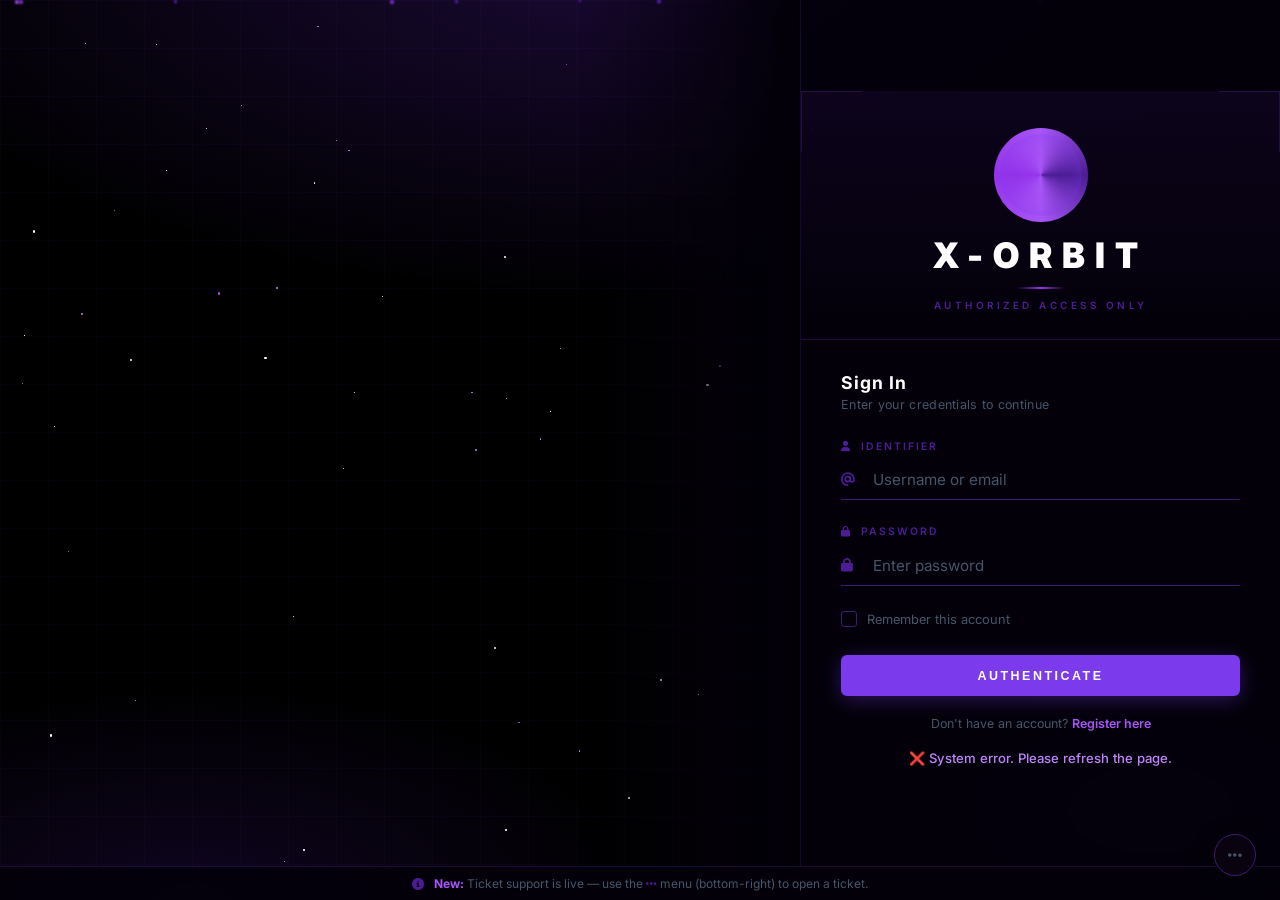
==== auth.html @ 24dab105 "Add files via upload" ====
<!DOCTYPE html>
<html>
  <head>
    <meta charset="UTF-8" />
    <meta name="viewport" content="width=device-width, initial-scale=1.0" />
    <title>Login into X-ORBIT</title>
    <link
      rel="stylesheet"
      href="https://cdnjs.cloudflare.com/ajax/libs/font-awesome/6.4.0/css/all.min.css"
    />
    <script src="https://unpkg.com/@supabase/supabase-js@2"></script>
    <style>
      @import url("https://fonts.googleapis.com/css2?family=Inter:wght@300;400;500;600;700;800;900&display=swap");

      :root {
        --black:    #000000;
        --void:     #04010a;
        --card:     #08030f;
        --card-mid: #0e061a;
        --border:   #1f0d40;
        --border-b: #3b1a78;
        --p-dim:    #4c1d95;
        --p-mid:    #7c3aed;
        --p-core:   #9333ea;
        --p-bright: #a855f7;
        --p-light:  #c084fc;
        --p-pale:   #e9d5ff;
        --text:     #ffffff;
        --text-sub: #94a3b8;
        --text-dim: #475569;
        --red:      #ef4444;
        --red-dim:  #7f1d1d;
      }

      * {
        margin: 0;
        padding: 0;
        box-sizing: border-box;
      }

      @keyframes authFadeIn {
        from { opacity: 0; }
        to   { opacity: 1; }
      }

      body {
        min-height: 100vh;
        font-family: "Inter", sans-serif;
        display: flex;
        justify-content: flex-end;
        align-items: stretch;
        background: var(--black);
        overflow: hidden;
        color: var(--text);
        position: relative;
        animation: authFadeIn 0.8s cubic-bezier(0.4, 0, 0.2, 1) both;
      }

      /* ── Left image panel ── */
      .auth-image-panel {
        position: fixed;
        top: 0;
        left: 0;
        bottom: 0;
        right: 480px;
        background: url("https://codehs.com/uploads/4172b2f0b44709a295bd992b1757f9f4") center center / cover no-repeat;
        z-index: 0;
      }

      /* Gradient fade from image into the right panel */
      .auth-image-panel::after {
        content: "";
        position: absolute;
        top: 0;
        right: 0;
        bottom: 0;
        width: 220px;
        background: linear-gradient(to right, transparent, var(--void));
      }

      @media (max-width: 860px) {
        .auth-image-panel { display: none; }
        body { justify-content: center; align-items: center; }
      }

      /* ── Background ── */
      .void-bg {
        position: fixed;
        inset: 0;
        z-index: -3;
        background: var(--black);
      }

      .void-glow {
        position: fixed;
        inset: 0;
        z-index: -2;
        background:
          radial-gradient(ellipse 90% 55% at 50% -5%,  #1a0a35 0%, transparent 70%),
          radial-gradient(ellipse 60% 40% at 15% 100%, #0f0520 0%, transparent 60%),
          radial-gradient(ellipse 50% 35% at 90% 90%,  #120830 0%, transparent 60%);
        animation: breathe 9s ease-in-out infinite;
      }

      @keyframes breathe {
        0%, 100% { opacity: 0.8; }
        50%       { opacity: 1;   }
      }

      .void-grid {
        position: fixed;
        inset: 0;
        z-index: -1;
        background-image:
          linear-gradient(rgba(124, 58, 237, 0.04) 1px, transparent 1px),
          linear-gradient(90deg, rgba(124, 58, 237, 0.04) 1px, transparent 1px);
        background-size: 48px 48px;
      }

      /* ── Stars ── */
      .stars {
        position: fixed;
        inset: 0;
        z-index: -1;
        pointer-events: none;
      }

      .star {
        position: absolute;
        border-radius: 50%;
        animation: twinkle 4s infinite ease-in-out;
      }

      .star:nth-child(odd)  { animation-delay: 2s; }
      .star:nth-child(3n)   { animation-delay: 1s; }

      @keyframes twinkle {
        0%, 100% { opacity: 0.15; transform: scale(1); }
        50%       { opacity: 0.6;  transform: scale(1.3); }
      }

      /* Purple particles */
      .particle {
        position: absolute;
        border-radius: 50%;
        filter: blur(1px);
        animation: rise 18s infinite linear;
      }

      @keyframes rise {
        0%   { transform: translateY(100vh) scale(0);   opacity: 0; }
        10%  { opacity: 1; }
        90%  { opacity: 0.6; }
        100% { transform: translateY(-100px) scale(1);  opacity: 0; }
      }

      /* ── Floating container ── */
      @keyframes containerFloat {
        0%, 100% { transform: translateY(0); }
        50%       { transform: translateY(-8px); }
      }

      /* ── Main Panel (full-height right side) ── */
      .login-container {
        position: relative;
        z-index: 1;
        width: 480px;
        min-width: 480px;
        min-height: 100vh;
        background: rgba(4, 1, 10, 0.92);
        backdrop-filter: blur(24px);
        -webkit-backdrop-filter: blur(24px);
        border: none;
        border-left: 1px solid rgba(124, 58, 237, 0.15);
        border-radius: 0;
        overflow-y: auto;
        overflow-x: hidden;
        display: flex;
        flex-direction: column;
        justify-content: center;
        box-shadow: -4px 0 40px rgba(0, 0, 0, 0.6);
      }

      .login-container.os-mode { width: 480px; min-width: 480px; }

      @media (max-width: 860px) {
        .login-container {
          width: 100%;
          min-width: 0;
          border-left: none;
          border-radius: 0;
          min-height: 100vh;
        }
      }

      /* ── Regular View (single column) ── */
      .regular-view {
        display: flex;
        flex-direction: column;
        transition: all 0.4s ease;
      }

      .regular-view.hidden { display: none; }

      /* ── Brand Header ── */
      .brand-panel {
        padding: 2.5rem 2.5rem 1.75rem;
        display: flex;
        flex-direction: column;
        align-items: center;
        gap: 0.5rem;
        background: linear-gradient(180deg, rgba(124,58,237,0.08) 0%, transparent 100%);
        border-bottom: 1px solid var(--border);
        position: relative;
        overflow: hidden;
      }

      /* corner accents */
      .brand-panel::before,
      .brand-panel::after {
        content: "";
        position: absolute;
        width: 60px;
        height: 60px;
        border-color: var(--border-b);
        border-style: solid;
        opacity: 0.5;
      }
      .brand-panel::before { top: 0; left: 0;  border-width: 1px 0 0 1px; }
      .brand-panel::after  { top: 0; right: 0; border-width: 1px 1px 0 0; }

      .logo-ring {
        position: relative;
        width: 88px;
        height: 88px;
        border-radius: 50%;
        margin-bottom: 0.4rem;
      }

      .logo-ring::before {
        content: "";
        position: absolute;
        inset: -3px;
        border-radius: 50%;
        background: conic-gradient(
          from 0deg,
          var(--p-bright),
          var(--p-dim),
          var(--p-bright),
          var(--p-core),
          var(--p-bright)
        );
        animation: spin-ring 5s linear infinite;
        z-index: 0;
      }

      @keyframes spin-ring {
        to { transform: rotate(360deg); }
      }

      .logo {
        position: absolute;
        inset: 3px;
        border-radius: 50%;
        background:
          url("https://codehs.com/uploads/ab65fa0acacaff18144310e79cb0895f") no-repeat center center;
        background-size: cover;
        z-index: 1;
        box-shadow: inset 0 0 20px rgba(124,58,237,0.4);
      }

      .brand-title {
        font-size: 2.2rem;
        font-weight: 900;
        letter-spacing: 10px;
        color: var(--text);
        text-transform: uppercase;
        position: relative;
        z-index: 1;
      }

      .brand-accent {
        width: 48px;
        height: 2px;
        background: linear-gradient(90deg, transparent, var(--p-core), transparent);
        margin: 0.2rem auto 0;
      }

      .brand-sub {
        font-size: 0.62rem;
        letter-spacing: 3.5px;
        color: var(--p-dim);
        text-transform: uppercase;
        font-weight: 600;
        margin-top: 0.1rem;
      }

      /* ── Login Panel ── */
      .login-panel {
        padding: 2rem 2.5rem 2.5rem;
        display: flex;
        flex-direction: column;
        gap: 0;
        position: relative;
      }

      .login-header {
        margin-bottom: 1.75rem;
      }

      .login-title {
        font-size: 1.1rem;
        font-weight: 700;
        color: var(--text);
        letter-spacing: 1px;
      }

      .login-subtitle {
        font-size: 0.78rem;
        color: var(--text-dim);
        margin-top: 0.25rem;
        letter-spacing: 0.3px;
      }

      /* ── Input Fields (underline style) ── */
      .form-group {
        position: relative;
        margin-bottom: 1.6rem;
      }

      .field-label {
        display: block;
        font-size: 0.65rem;
        font-weight: 600;
        letter-spacing: 2px;
        text-transform: uppercase;
        color: var(--p-dim);
        margin-bottom: 0.5rem;
      }

      .field-wrap {
        position: relative;
        display: flex;
        align-items: center;
        border-bottom: 1px solid var(--border-b);
        transition: border-color 0.25s ease;
      }

      .field-wrap:focus-within {
        border-color: var(--p-core);
        box-shadow: 0 1px 0 var(--p-core);
      }

      .field-icon {
        color: var(--p-dim);
        font-size: 0.85rem;
        width: 20px;
        flex-shrink: 0;
        transition: color 0.25s ease;
      }

      .field-wrap:focus-within .field-icon { color: var(--p-bright); }

      .form-input {
        flex: 1;
        padding: 0.6rem 0.5rem 0.6rem 0.75rem;
        background: transparent;
        border: none;
        color: var(--text);
        font-size: 0.95rem;
        font-family: "Inter", sans-serif;
        font-weight: 400;
        outline: none;
        caret-color: var(--p-bright);
      }

      .form-input::placeholder { color: var(--text-dim); opacity: 1; }

      .form-input.error   { color: var(--red); }
      .form-input.banned  { color: var(--red); }

      .field-wrap.error  { border-color: var(--red); box-shadow: 0 1px 0 var(--red); animation: shake 0.4s ease; }
      .field-wrap.banned { border-color: var(--red); box-shadow: 0 1px 0 var(--red); }

      @keyframes shake {
        0%, 100% { transform: translateX(0); }
        25%       { transform: translateX(-4px); }
        75%       { transform: translateX(4px); }
      }

      /* ── Remember Me ── */
      .remember-section {
        display: flex;
        align-items: center;
        gap: 0.6rem;
        margin-bottom: 1.75rem;
      }

      .remember-checkbox {
        appearance: none;
        width: 16px;
        height: 16px;
        border: 1px solid var(--border-b);
        border-radius: 3px;
        background: transparent;
        cursor: pointer;
        position: relative;
        flex-shrink: 0;
        transition: all 0.2s ease;
      }

      .remember-checkbox:checked {
        background: var(--p-mid);
        border-color: var(--p-mid);
      }

      .remember-checkbox:checked::after {
        content: "";
        position: absolute;
        left: 4px;
        top: 1px;
        width: 5px;
        height: 9px;
        border: 2px solid #fff;
        border-left: none;
        border-top: none;
        transform: rotate(45deg);
      }

      .remember-label {
        font-size: 0.8rem;
        color: var(--text-dim);
        cursor: pointer;
        user-select: none;
      }

      /* ── Login Button ── */
      .login-btn {
        width: 100%;
        padding: 0.85rem 1.5rem;
        border-radius: 6px;
        border: none;
        font-weight: 700;
        font-size: 0.78rem;
        letter-spacing: 2.5px;
        text-transform: uppercase;
        color: #fff;
        background: var(--p-mid);
        cursor: pointer;
        transition: all 0.2s ease;
        position: relative;
        overflow: hidden;
        box-shadow: 0 4px 20px rgba(124,58,237,0.35);
      }

      .login-btn::before {
        content: "";
        position: absolute;
        inset: 0;
        background: linear-gradient(120deg, transparent 30%, rgba(255,255,255,0.08) 50%, transparent 70%);
        transform: translateX(-100%);
        transition: transform 0.5s ease;
      }

      .login-btn:hover { background: var(--p-core); box-shadow: 0 6px 28px rgba(147,51,234,0.5); transform: translateY(-1px); }
      .login-btn:hover::before { transform: translateX(100%); }
      .login-btn:active { transform: translateY(0); box-shadow: 0 2px 12px rgba(124,58,237,0.3); }
      .login-btn:disabled { opacity: 0.55; cursor: not-allowed; transform: none; }
      .login-btn.banned { background: var(--red); box-shadow: 0 4px 20px rgba(239,68,68,0.3); }

      /* ── Register Link ── */
      .register-link {
        text-align: center;
        margin-top: 1.25rem;
        font-size: 0.78rem;
        color: var(--text-dim);
      }

      .register-link button {
        background: none;
        border: none;
        color: var(--p-bright);
        font-weight: 600;
        cursor: pointer;
        font-size: 0.78rem;
        font-family: "Inter", sans-serif;
        border-bottom: 1px solid transparent;
        padding-bottom: 1px;
        transition: all 0.2s ease;
      }

      .register-link button:hover { color: var(--p-light); border-bottom-color: var(--p-light); }

      /* ── Status & Loading ── */
      .status-message {
        margin-top: 0.9rem;
        font-size: 0.82rem;
        font-weight: 500;
        color: var(--p-light);
        text-align: center;
        min-height: 1.3rem;
        display: flex;
        align-items: center;
        justify-content: center;
        gap: 0.5rem;
      }

      @keyframes spin {
        to { transform: rotate(360deg); }
      }

      .loading {
        display: inline-block;
        width: 14px;
        height: 14px;
        border: 2px solid rgba(168,85,247,0.3);
        border-top-color: var(--p-bright);
        border-radius: 50%;
        animation: spin 0.8s linear infinite;
      }

      /* ── Ban Modal ── */
      .ban-modal {
        margin-top: 1.25rem;
        padding: 1.1rem 1.25rem;
        border-radius: 6px;
        background: rgba(127,29,29,0.18);
        border: 1px solid rgba(239,68,68,0.25);
        display: none;
        animation: fadeUp 0.3s ease;
      }

      .ban-modal.show { display: block; }

      @keyframes fadeUp {
        from { opacity: 0; transform: translateY(10px); }
        to   { opacity: 1; transform: translateY(0); }
      }

      .ban-modal h2 {
        color: #fca5a5;
        font-size: 0.9rem;
        font-weight: 700;
        margin-bottom: 0.4rem;
        text-align: center;
      }

      .ban-modal p {
        color: #fecaca;
        text-align: center;
        font-size: 0.8rem;
        line-height: 1.5;
        margin-bottom: 0.85rem;
      }

      .ban-modal-actions { display: flex; gap: 0.6rem; }

      .support-btn {
        flex: 1;
        padding: 0.6rem 0.75rem;
        border-radius: 5px;
        border: 1px solid rgba(168,85,247,0.3);
        background: rgba(124,58,237,0.1);
        color: var(--p-light);
        font-size: 0.78rem;
        font-weight: 600;
        cursor: pointer;
        transition: all 0.2s ease;
        text-decoration: none;
        display: flex;
        align-items: center;
        justify-content: center;
        gap: 0.4rem;
        font-family: "Inter", sans-serif;
      }

      .support-btn:hover { background: rgba(124,58,237,0.2); border-color: var(--p-mid); }

      .retry-btn {
        flex: 1;
        padding: 0.6rem 0.75rem;
        border-radius: 5px;
        border: 1px solid var(--border-b);
        background: transparent;
        color: var(--text-dim);
        font-size: 0.78rem;
        font-weight: 600;
        cursor: pointer;
        transition: all 0.2s ease;
        font-family: "Inter", sans-serif;
      }

      .retry-btn:hover { border-color: var(--text-dim); color: var(--text); }

      /* ── OS Mode ── */
      .os-view {
        padding: 2.5rem 2.5rem 2.5rem;
        display: none;
        flex-direction: column;
        align-items: center;
        gap: 1.5rem;
        background: linear-gradient(180deg, rgba(124,58,237,0.06) 0%, transparent 100%);
      }

      .os-view.active { display: flex; }

      .user-profile {
        display: flex;
        flex-direction: column;
        align-items: center;
        gap: 0.65rem;
      }

      .user-avatar {
        width: 88px;
        height: 88px;
        border-radius: 50%;
        position: relative;
      }

      .user-avatar::before {
        content: "";
        position: absolute;
        inset: -3px;
        border-radius: 50%;
        background: conic-gradient(
          from 0deg,
          var(--p-bright),
          var(--p-dim),
          var(--p-bright),
          var(--p-core),
          var(--p-bright)
        );
        animation: spin-ring 5s linear infinite;
        z-index: 0;
      }

      .user-avatar::after {
        content: "";
        position: absolute;
        inset: 3px;
        border-radius: 50%;
        background: url("https://codehs.com/uploads/ab65fa0acacaff18144310e79cb0895f") no-repeat center center;
        background-size: cover;
        z-index: 1;
        box-shadow: inset 0 0 20px rgba(124,58,237,0.4);
      }

      .username-display {
        font-size: 1.15rem;
        font-weight: 700;
        color: var(--text);
        letter-spacing: 0.5px;
      }

      .user-email {
        font-size: 0.78rem;
        color: var(--text-dim);
      }

      .switch-user-btn {
        width: 100%;
        padding: 0.6rem;
        border-radius: 5px;
        border: 1px solid var(--border);
        background: transparent;
        color: var(--text-dim);
        font-size: 0.78rem;
        cursor: pointer;
        transition: all 0.2s ease;
        font-family: "Inter", sans-serif;
        margin-top: -0.5rem;
      }

      .switch-user-btn:hover { border-color: var(--border-b); color: var(--text); }

      /* ── Back Nav ── */
      .back-nav {
        position: absolute;
        top: 1rem;
        left: 1rem;
        z-index: 10;
        display: none;
        align-items: center;
        gap: 0.4rem;
        color: var(--text-dim);
        font-size: 0.75rem;
        cursor: pointer;
        transition: all 0.2s ease;
        padding: 0.4rem 0.75rem;
        border-radius: 4px;
        border: 1px solid var(--border);
        background: rgba(8,3,15,0.6);
      }

      .back-nav.show { display: flex; animation: slideRight 0.3s ease; }
      .back-nav:hover { color: var(--text); border-color: var(--border-b); }

      @keyframes slideRight {
        from { opacity: 0; transform: translateX(-10px); }
        to   { opacity: 1; transform: translateX(0); }
      }

      /* ── Help Menu ── */
      .help-menu-container {
        position: fixed;
        bottom: 1.5rem;
        right: 1.5rem;
        z-index: 999;
      }

      .help-trigger {
        width: 42px;
        height: 42px;
        border-radius: 50%;
        background: var(--card);
        border: 1px solid var(--border-b);
        display: flex;
        align-items: center;
        justify-content: center;
        cursor: pointer;
        transition: all 0.2s ease;
        box-shadow: 0 4px 20px rgba(0,0,0,0.5);
      }

      .help-trigger:hover {
        border-color: var(--p-core);
        box-shadow: 0 4px 20px rgba(124,58,237,0.3);
      }

      .help-trigger i {
        font-size: 16px;
        color: var(--text-dim);
        transition: all 0.25s ease;
      }

      .help-trigger:hover i { color: var(--p-bright); transform: rotate(90deg); }

      .help-menu {
        position: absolute;
        bottom: 52px;
        right: 0;
        background: var(--card);
        border: 1px solid var(--border-b);
        border-radius: 8px;
        padding: 0.4rem;
        min-width: 190px;
        box-shadow: 0 16px 40px rgba(0,0,0,0.6), 0 0 60px rgba(124,58,237,0.1);
        opacity: 0;
        visibility: hidden;
        transform: translateY(8px) scale(0.96);
        transition: all 0.25s ease;
      }

      .help-menu.show {
        opacity: 1;
        visibility: visible;
        transform: translateY(0) scale(1);
      }

      .help-menu-item {
        display: flex;
        align-items: center;
        gap: 0.65rem;
        padding: 0.7rem 0.85rem;
        border-radius: 5px;
        color: var(--text-sub);
        text-decoration: none;
        font-size: 0.82rem;
        font-weight: 500;
        transition: all 0.2s ease;
        cursor: pointer;
      }

      .help-menu-item:hover { background: rgba(124,58,237,0.12); color: var(--text); }
      .help-menu-item i { font-size: 13px; width: 16px; text-align: center; color: var(--p-mid); }
      .help-menu-divider { height: 1px; background: var(--border); margin: 0.3rem 0; }

      /* ── Warning Modal ── */
      .warning-overlay {
        position: fixed;
        inset: 0;
        background: rgba(0,0,0,0.85);
        backdrop-filter: blur(8px);
        z-index: 2000;
        display: none;
        justify-content: center;
        align-items: center;
        animation: fadeIn 0.25s ease;
      }

      .warning-overlay.show { display: flex; }

      @keyframes fadeIn {
        from { opacity: 0; }
        to   { opacity: 1; }
      }

      .warning-modal {
        background: var(--card);
        border: 1px solid rgba(239,68,68,0.4);
        border-top: 2px solid var(--red);
        border-radius: 10px;
        padding: 2.5rem 2rem;
        max-width: 440px;
        width: 90%;
        box-shadow: 0 20px 50px rgba(0,0,0,0.7), 0 0 60px rgba(239,68,68,0.15);
        animation: modalIn 0.35s ease;
      }

      @keyframes modalIn {
        from { opacity: 0; transform: translateY(-30px) scale(0.95); }
        to   { opacity: 1; transform: translateY(0) scale(1); }
      }

      .warning-icon-large {
        width: 64px;
        height: 64px;
        margin: 0 auto 1.25rem;
        border-radius: 50%;
        background: linear-gradient(135deg, var(--red), #b91c1c);
        display: flex;
        align-items: center;
        justify-content: center;
        font-size: 32px;
        animation: warnPulse 2s ease-in-out infinite;
        box-shadow: 0 0 30px rgba(239,68,68,0.4);
      }

      @keyframes warnPulse {
        0%, 100% { box-shadow: 0 0 30px rgba(239,68,68,0.4); }
        50%       { box-shadow: 0 0 50px rgba(239,68,68,0.6); transform: scale(1.04); }
      }

      .warning-modal h2 {
        font-size: 1.3rem;
        font-weight: 700;
        color: #fca5a5;
        text-align: center;
        margin-bottom: 1rem;
      }

      .warning-content {
        background: rgba(239,68,68,0.07);
        border: 1px solid rgba(239,68,68,0.2);
        border-radius: 8px;
        padding: 1.1rem;
        margin-bottom: 1.5rem;
        max-height: 260px;
        overflow-y: auto;
      }

      .warning-content::-webkit-scrollbar { width: 4px; }
      .warning-content::-webkit-scrollbar-track { background: transparent; }
      .warning-content::-webkit-scrollbar-thumb { background: rgba(239,68,68,0.4); border-radius: 2px; }

      .warning-message {
        color: #fecaca;
        line-height: 1.6;
        text-align: center;
        font-size: 0.88rem;
        white-space: pre-wrap;
      }

      .warning-actions { display: flex; }

      .acknowledge-btn {
        flex: 1;
        padding: 0.85rem 1.5rem;
        border-radius: 6px;
        border: none;
        font-weight: 700;
        font-size: 0.78rem;
        letter-spacing: 2px;
        text-transform: uppercase;
        color: #fff;
        background: var(--red);
        cursor: pointer;
        transition: all 0.2s ease;
        box-shadow: 0 4px 20px rgba(239,68,68,0.3);
      }

      .acknowledge-btn:hover { background: #dc2626; box-shadow: 0 6px 28px rgba(239,68,68,0.45); transform: translateY(-1px); }

      /* ── Dynamic Alert Modal ── */
      .solaris-alert {
        position: fixed;
        inset: 0;
        background: rgba(4, 1, 10, 0.97);
        backdrop-filter: blur(16px);
        z-index: 1999;
        display: flex;
        align-items: center;
        justify-content: center;
        animation: fadeIn 0.4s ease;
        transition: opacity 0.3s ease, visibility 0.3s ease;
        /* color vars set dynamically by JS */
        --alert-primary: #f59e0b;
        --alert-glow:    rgba(245,158,11,0.3);
        --alert-bg:      rgba(245,158,11,0.08);
        --alert-border:  rgba(245,158,11,0.35);
        --alert-text:    #fcd34d;
      }

      .solaris-alert.hidden { opacity: 0; pointer-events: none; visibility: hidden; }

      .alert-content-wrapper {
        background: var(--card);
        border: 1px solid var(--alert-border);
        border-top: 2px solid var(--alert-primary);
        border-radius: 10px;
        padding: 2.5rem 2rem;
        max-width: 500px;
        width: 90%;
        box-shadow: 0 20px 50px rgba(0,0,0,0.7), 0 0 60px var(--alert-glow);
        animation: modalIn 0.4s ease;
        text-align: center;
      }

      .alert-header {
        display: flex;
        align-items: center;
        gap: 1.25rem;
        margin-bottom: 1.25rem;
        text-align: left;
      }

      .alert-icon {
        width: 56px;
        height: 56px;
        border-radius: 14px;
        background: var(--alert-bg);
        border: 1px solid var(--alert-border);
        display: flex;
        align-items: center;
        justify-content: center;
        font-size: 24px;
        color: var(--alert-primary);
        flex-shrink: 0;
        box-shadow: 0 0 20px var(--alert-glow);
        animation: warnPulse 3s ease-in-out infinite;
      }

      .alert-type-badge {
        font-size: 0.58rem;
        font-weight: 700;
        letter-spacing: 2.5px;
        text-transform: uppercase;
        color: var(--alert-primary);
        margin-bottom: 0.25rem;
        opacity: 0.85;
      }

      .alert-title {
        font-size: 1.15rem;
        font-weight: 700;
        color: var(--alert-text);
        letter-spacing: 0.3px;
      }

      .alert-content {
        color: var(--text-sub);
        font-size: 0.88rem;
        line-height: 1.7;
        text-align: center;
        padding: 1rem 0.5rem;
        background: var(--alert-bg);
        border: 1px solid var(--alert-border);
        border-radius: 8px;
      }

      .alert-actions {
        display: flex;
        justify-content: center;
        margin-top: 1.5rem;
      }

      .alert-dismiss {
        background: var(--alert-primary);
        border: none;
        color: #000;
        font-size: 0.78rem;
        font-weight: 700;
        letter-spacing: 2px;
        text-transform: uppercase;
        cursor: pointer;
        padding: 0.8rem 2rem;
        border-radius: 6px;
        transition: all 0.2s ease;
        font-family: "Inter", sans-serif;
        box-shadow: 0 4px 16px var(--alert-glow);
      }

      .alert-dismiss:hover { opacity: 0.85; transform: translateY(-1px); }

      /* ── Registration Modal ── */
      .registration-overlay {
        position: fixed;
        inset: 0;
        background: rgba(0,0,0,0.85);
        backdrop-filter: blur(8px);
        z-index: 2001;
        display: none;
        justify-content: center;
        align-items: center;
        animation: fadeIn 0.25s ease;
      }

      .registration-overlay.show { display: flex; }

      .registration-modal {
        background: var(--card);
        border: 1px solid var(--border-b);
        border-top: 2px solid var(--p-mid);
        border-radius: 10px;
        padding: 2rem 2.5rem;
        max-width: 660px;
        width: 90%;
        max-height: 85vh;
        overflow-y: auto;
        box-shadow: 0 20px 50px rgba(0,0,0,0.7), 0 0 80px rgba(124,58,237,0.1);
        animation: modalIn 0.35s ease;
        position: relative;
      }

      .registration-modal::-webkit-scrollbar { width: 4px; }
      .registration-modal::-webkit-scrollbar-track { background: transparent; }
      .registration-modal::-webkit-scrollbar-thumb { background: rgba(124,58,237,0.4); border-radius: 2px; }

      .registration-header { text-align: center; margin-bottom: 1.75rem; }

      .registration-icon-large {
        width: 60px;
        height: 60px;
        margin: 0 auto 1rem;
        border-radius: 50%;
        background: linear-gradient(135deg, var(--p-mid), var(--p-core));
        display: flex;
        align-items: center;
        justify-content: center;
        font-size: 26px;
        color: #fff;
        box-shadow: 0 0 30px rgba(124,58,237,0.4);
      }

      .registration-modal h2 {
        font-size: 1.4rem;
        font-weight: 700;
        color: var(--text);
        text-align: center;
        margin-bottom: 0.4rem;
      }

      .registration-modal .subtitle {
        color: var(--text-dim);
        font-size: 0.82rem;
        text-align: center;
      }

      .registration-content {
        background: rgba(124,58,237,0.06);
        border: 1px solid rgba(124,58,237,0.18);
        border-radius: 8px;
        padding: 1.25rem;
        margin-bottom: 1.75rem;
      }

      .registration-steps {
        display: grid;
        grid-template-columns: repeat(2, 1fr);
        gap: 0.85rem;
        color: var(--text-sub);
        line-height: 1.6;
      }

      .registration-steps .step {
        display: flex;
        align-items: flex-start;
        gap: 0.75rem;
        padding: 0.85rem;
        background: rgba(8,3,15,0.5);
        border-radius: 6px;
        border: 1px solid var(--border);
        transition: all 0.2s ease;
      }

      .registration-steps .step:hover { border-color: var(--border-b); background: rgba(124,58,237,0.08); }

      .registration-steps .step-icon {
        min-width: 32px;
        height: 32px;
        background: linear-gradient(135deg, var(--p-mid), var(--p-core));
        border-radius: 6px;
        display: flex;
        align-items: center;
        justify-content: center;
        font-size: 14px;
        color: #fff;
        flex-shrink: 0;
      }

      .registration-steps .step-content { flex: 1; padding-top: 2px; }
      .registration-steps .step-title { font-weight: 600; color: var(--text); font-size: 0.85rem; margin-bottom: 0.2rem; }
      .registration-steps .step-description { color: var(--text-dim); font-size: 0.78rem; line-height: 1.4; }
      .registration-steps strong { color: var(--p-light); }

      .registration-actions { display: flex; gap: 0.85rem; }

      .support-portal-btn {
        flex: 1;
        padding: 0.85rem 1.25rem;
        border-radius: 6px;
        border: none;
        font-weight: 700;
        font-size: 0.78rem;
        letter-spacing: 1.5px;
        text-transform: uppercase;
        color: #fff;
        background: var(--p-mid);
        cursor: pointer;
        transition: all 0.2s ease;
        box-shadow: 0 4px 20px rgba(124,58,237,0.3);
        display: flex;
        align-items: center;
        justify-content: center;
        gap: 0.5rem;
        font-family: "Inter", sans-serif;
      }

      .support-portal-btn:hover { background: var(--p-core); box-shadow: 0 6px 28px rgba(147,51,234,0.45); transform: translateY(-1px); }

      .close-registration-btn {
        flex: 1;
        padding: 0.85rem 1.25rem;
        border-radius: 6px;
        border: 1px solid var(--border-b);
        background: transparent;
        color: var(--text-dim);
        font-size: 0.78rem;
        font-weight: 600;
        letter-spacing: 1.5px;
        text-transform: uppercase;
        cursor: pointer;
        transition: all 0.2s ease;
        font-family: "Inter", sans-serif;
      }

      .close-registration-btn:hover { border-color: var(--text-dim); color: var(--text); }

      /* ── Notice Bar ── */
      .notice-bar {
        position: fixed;
        bottom: 0;
        left: 0;
        right: 0;
        z-index: 100;
        background: rgba(4,1,10,0.9);
        border-top: 1px solid rgba(124,58,237,0.2);
        padding: 0.55rem 2rem;
        display: flex;
        align-items: center;
        justify-content: center;
        gap: 0.6rem;
        font-size: 0.75rem;
        color: var(--text-dim);
      }

      .notice-bar i { color: var(--p-dim); }
      .notice-bar strong { color: var(--p-bright); }

      /* ── Credits Modal (Ctrl+M) ── */
      .credits-overlay {
        position: fixed;
        inset: 0;
        background: rgba(0,0,0,0.88);
        backdrop-filter: blur(16px);
        z-index: 3000;
        display: none;
        justify-content: center;
        align-items: center;
        animation: fadeIn 0.25s ease;
      }

      .credits-overlay.show { display: flex; }

      .credits-modal {
        background: var(--card);
        border: 1px solid var(--border-b);
        border-top: 2px solid var(--p-core);
        border-radius: 12px;
        padding: 3rem 2.5rem 2.25rem;
        max-width: 480px;
        width: 90%;
        box-shadow:
          0 0 0 1px rgba(124,58,237,0.1),
          0 30px 70px rgba(0,0,0,0.8),
          0 0 100px rgba(124,58,237,0.15);
        animation: modalIn 0.35s ease;
        position: relative;
        text-align: center;
      }

      .credits-close {
        position: absolute;
        top: 1rem;
        right: 1rem;
        width: 30px;
        height: 30px;
        border-radius: 50%;
        border: 1px solid var(--border);
        background: transparent;
        color: var(--text-dim);
        font-size: 0.75rem;
        cursor: pointer;
        display: flex;
        align-items: center;
        justify-content: center;
        transition: all 0.2s ease;
      }

      .credits-close:hover { border-color: var(--border-b); color: var(--text); background: rgba(124,58,237,0.1); }

      .credits-logo-ring {
        position: relative;
        width: 80px;
        height: 80px;
        margin: 0 auto 1.25rem;
      }

      .credits-logo-ring::before {
        content: "";
        position: absolute;
        inset: -3px;
        border-radius: 50%;
        background: conic-gradient(from 0deg, var(--p-bright), var(--p-dim), var(--p-bright), var(--p-core), var(--p-bright));
        animation: spin-ring 5s linear infinite;
      }

      .credits-logo-img {
        position: absolute;
        inset: 3px;
        border-radius: 50%;
        background: url("https://codehs.com/uploads/ab65fa0acacaff18144310e79cb0895f") no-repeat center center;
        background-size: cover;
        box-shadow: inset 0 0 16px rgba(124,58,237,0.5);
      }

      .credits-heading {
        font-size: 1.4rem;
        font-weight: 900;
        letter-spacing: 6px;
        color: var(--text);
        text-transform: uppercase;
        margin-bottom: 0.2rem;
      }

      .credits-label {
        font-size: 0.6rem;
        letter-spacing: 3.5px;
        color: var(--p-dim);
        text-transform: uppercase;
        font-weight: 600;
        margin-bottom: 1.75rem;
      }

      .credits-rule {
        height: 1px;
        background: linear-gradient(90deg, transparent, var(--border-b), transparent);
        margin-bottom: 1.75rem;
      }

      .sole-creator {
        display: flex;
        flex-direction: column;
        align-items: center;
        gap: 0.75rem;
        padding: 1.75rem 1.25rem;
        background: rgba(124,58,237,0.06);
        border: 1px solid rgba(124,58,237,0.15);
        border-radius: 10px;
        margin-bottom: 1.75rem;
        transition: all 0.25s ease;
      }

      .sole-creator:hover {
        background: rgba(124,58,237,0.1);
        border-color: rgba(168,85,247,0.3);
        box-shadow: 0 0 30px rgba(124,58,237,0.1);
      }

      .creator-avatar {
        width: 80px;
        height: 80px;
        border-radius: 50%;
        border: 2px solid var(--border-b);
        box-shadow: 0 0 24px rgba(124,58,237,0.4);
        overflow: hidden;
        flex-shrink: 0;
      }

      .creator-avatar img {
        width: 100%;
        height: 100%;
        object-fit: cover;
        object-position: center 150px;
        display: block;
      }

      .creator-name {
        font-size: 1.2rem;
        font-weight: 800;
        color: var(--text);
        letter-spacing: 0.5px;
      }

      .creator-roles {
        display: flex;
        flex-wrap: wrap;
        gap: 0.4rem;
        justify-content: center;
      }

      .role-pill {
        font-size: 0.62rem;
        font-weight: 700;
        letter-spacing: 1.5px;
        text-transform: uppercase;
        padding: 0.25rem 0.6rem;
        border-radius: 999px;
        background: rgba(124,58,237,0.18);
        border: 1px solid rgba(168,85,247,0.25);
        color: var(--p-light);
      }

      .creator-about {
        font-size: 0.78rem;
        color: var(--text-sub);
        line-height: 1.7;
        text-align: center;
        margin-top: 0.5rem;
        opacity: 0.85;
      }

      .credits-footer {
        font-size: 0.72rem;
        color: var(--text-dim);
        line-height: 1.8;
      }

      .credits-footer .acc { color: var(--p-bright); }

      .credits-hint {
        margin-top: 1.5rem;
        font-size: 0.65rem;
        color: #1e293b;
      }

      kbd {
        display: inline-block;
        background: rgba(255,255,255,0.05);
        border: 1px solid rgba(255,255,255,0.08);
        border-radius: 3px;
        padding: 0.08rem 0.3rem;
        font-family: monospace;
        font-size: 0.62rem;
        color: var(--text-dim);
      }

      /* ── Responsive ── */
      @media (max-width: 500px) {
        .brand-panel { padding: 2rem 1.75rem 1.5rem; }
        .login-panel { padding: 1.75rem 1.75rem 2rem; }
        .brand-title { font-size: 1.9rem; letter-spacing: 7px; }
        .registration-steps { grid-template-columns: 1fr; }
        .registration-actions { flex-direction: column; }
        .credits-modal { padding: 2.5rem 1.75rem 2rem; }
        .notice-bar { padding: 0.55rem 1rem; font-size: 0.7rem; }
      }
    </style>
  </head>
  <body>
    <div class="auth-image-panel"></div>
    <div class="void-bg"></div>
    <div class="void-glow"></div>
    <div class="void-grid"></div>
    <div class="stars"></div>

    <!-- Help/Support Menu -->
    <div class="help-menu-container">
      <div class="help-trigger" id="helpTrigger">
        <i class="fas fa-ellipsis-h"></i>
      </div>
      <div class="help-menu" id="helpMenu">
        <a href="https://xorbit.org/support" class="help-menu-item" target="_blank">
          <i class="fas fa-life-ring"></i>
          <span>Support Center</span>
        </a>
        <div class="help-menu-divider"></div>
        <a href="https://xorbit.org/admin/dashboard" class="help-menu-item" target="_blank">
          <i class="fas fa-shield-halved"></i>
          <span>Admin Dashboard</span>
        </a>
      </div>
    </div>

    <!-- Ban Modal -->
    <div class="warning-overlay" id="banOverlay">
      <div class="warning-modal">
        <div class="warning-icon-large">🚫</div>
        <h2>Access Denied</h2>
        <div class="warning-content">
          <p class="warning-message" id="banOverlayReason"></p>
        </div>
        <div class="warning-actions" style="gap:0.75rem;">
          <a href="https://xorbit.org/support" class="acknowledge-btn" target="_blank" style="text-decoration:none; background: rgba(124,58,237,0.2); border:1px solid rgba(124,58,237,0.4); color:var(--p-light);">
            <i class="fas fa-life-ring" style="margin-right:6px;"></i>Contact Support
          </a>
          <button class="acknowledge-btn" onclick="closeBanModal()" style="background:transparent; border:1px solid rgba(239,68,68,0.35); color:#fca5a5;">
            Try Again
          </button>
        </div>
      </div>
    </div>

    <!-- Warning Modal -->
    <div class="warning-overlay" id="warningOverlay">
      <div class="warning-modal">
        <div class="warning-icon-large">⚠</div>
        <h2>Account Warning</h2>
        <div class="warning-content">
          <p class="warning-message" id="warningMessage"></p>
        </div>
        <div class="warning-actions">
          <button class="acknowledge-btn" id="acknowledgeBtn">I Acknowledge</button>
        </div>
      </div>
    </div>

    <!-- Dynamic Alert Modal (populated from Supabase "alerts" table) -->
    <div class="solaris-alert hidden" id="solarisAlert">
      <div class="alert-content-wrapper" id="alertWrapper">
        <div class="alert-header">
          <div class="alert-icon" id="alertIcon">
            <i class="fas fa-circle-info" id="alertIconInner"></i>
          </div>
          <div>
            <div class="alert-type-badge" id="alertTypeBadge"></div>
            <div class="alert-title" id="alertTitle"></div>
          </div>
        </div>
        <div class="alert-content" id="alertMessage"></div>
        <div class="alert-actions">
          <button class="alert-dismiss" onclick="dismissDowntimeAlert()">Acknowledge</button>
        </div>
      </div>
    </div>

    <!-- Main Card -->
    <div class="login-container" id="loginContainer">
      <div class="back-nav" id="backNav">
        <span>&#8592;</span>
        <span>Back</span>
      </div>

      <!-- Regular Login View -->
      <div class="regular-view" id="regularView">

        <!-- Brand Header -->
        <div class="brand-panel">
          <div class="logo-ring">
            <div class="logo"></div>
          </div>
          <h1 class="brand-title">X-ORBIT</h1>
          <div class="brand-accent"></div>
          <p class="brand-sub">Authorized Access Only</p>
        </div>

        <!-- Login Form -->
        <div class="login-panel">
          <div class="login-header">
            <h2 class="login-title">Sign In</h2>
            <p class="login-subtitle">Enter your credentials to continue</p>
          </div>

          <div class="form-group">
            <label class="field-label" for="usernameOrEmail">
              <i class="fas fa-user" style="margin-right:4px"></i> Identifier
            </label>
            <div class="field-wrap" id="usernameWrap">
              <i class="fas fa-at field-icon"></i>
              <input
                id="usernameOrEmail"
                type="text"
                class="form-input"
                placeholder="Username or email"
                autocomplete="username"
              />
            </div>
          </div>

          <div class="form-group">
            <label class="field-label" for="password">
              <i class="fas fa-lock" style="margin-right:4px"></i> Password
            </label>
            <div class="field-wrap" id="passwordWrap">
              <i class="fas fa-lock field-icon"></i>
              <input
                id="password"
                type="password"
                class="form-input"
                placeholder="Enter password"
                autocomplete="current-password"
              />
            </div>
          </div>

          <div class="remember-section">
            <input type="checkbox" id="rememberMe" class="remember-checkbox" />
            <label for="rememberMe" class="remember-label">Remember this account</label>
          </div>

          <button type="button" id="loginButton" class="login-btn">Authenticate</button>

          <div class="register-link">
            Don't have an account?
            <button id="registerBtn">Register here</button>
          </div>

          <!-- Registration Modal -->
          <div class="registration-overlay" id="registrationOverlay">
            <div class="registration-modal">
              <div class="registration-header">
                <div class="registration-icon-large">
                  <i class="fas fa-user-plus"></i>
                </div>
                <h2>Create an Account</h2>
                <p class="subtitle">Follow these steps to get started with X-ORBIT</p>
              </div>
              <div class="registration-content">
                <div class="registration-steps">
                  <div class="step">
                    <div class="step-icon"><i class="fas fa-globe"></i></div>
                    <div class="step-content">
                      <div class="step-title">Visit Support Portal</div>
                      <div class="step-description">Click the button below to access our <strong>Support Portal</strong></div>
                    </div>
                  </div>
                  <div class="step">
                    <div class="step-icon"><i class="fas fa-user-circle"></i></div>
                    <div class="step-content">
                      <div class="step-title">Create Account Services Account</div>
                      <div class="step-description">Register for an <strong>Account Services</strong> account on the portal</div>
                    </div>
                  </div>
                  <div class="step">
                    <div class="step-icon"><i class="fas fa-ticket-alt"></i></div>
                    <div class="step-content">
                      <div class="step-title">Submit Support Ticket</div>
                      <div class="step-description">Open a ticket requesting <strong>X-ORBIT account creation</strong></div>
                    </div>
                  </div>
                  <div class="step">
                    <div class="step-icon"><i class="fas fa-check-circle"></i></div>
                    <div class="step-content">
                      <div class="step-title">Receive Credentials</div>
                      <div class="step-description">Our team will process your request and send your login credentials</div>
                    </div>
                  </div>
                </div>
              </div>
              <div class="registration-actions">
                <button class="support-portal-btn" id="supportPortalBtn">
                  <i class="fas fa-external-link-alt"></i>
                  <span>Open Support Portal</span>
                </button>
                <button class="close-registration-btn" id="closeRegistrationBtn">
                  <i class="fas fa-times"></i>
                  <span>Close</span>
                </button>
              </div>
            </div>
          </div>


          <div id="loginStatus" class="status-message"></div>
        </div>
      </div>

      <!-- OS Mode View -->
      <div class="os-view" id="osView">
        <div class="user-profile">
          <div class="user-avatar"></div>
          <div class="username-display" id="savedUsername"></div>
          <div class="user-email" id="savedEmail"></div>
        </div>

        <div style="width:100%">
          <div class="form-group">
            <label class="field-label"><i class="fas fa-lock" style="margin-right:4px"></i> Password</label>
            <div class="field-wrap">
              <i class="fas fa-lock field-icon"></i>
              <input
                id="osPassword"
                type="password"
                class="form-input"
                placeholder="Enter your password"
                autocomplete="current-password"
              />
            </div>
          </div>

          <button type="button" id="osLoginButton" class="login-btn">Sign In</button>
          <button type="button" id="switchUserButton" class="switch-user-btn">Sign in as different user</button>


          <div id="osLoginStatus" class="status-message"></div>
        </div>
      </div>
    </div>

    <!-- Notice Bar -->
    <div class="notice-bar">
      <i class="fas fa-circle-info"></i>
      <span><strong>New:</strong> Ticket support is live — use the <i class="fas fa-ellipsis-h"></i> menu (bottom-right) to open a ticket.</span>
    </div>

    <!-- Credits Modal  Ctrl+M -->
    <div class="credits-overlay" id="creditsOverlay">
      <div class="credits-modal">
        <button class="credits-close" id="creditsClose"><i class="fas fa-times"></i></button>

        <div class="credits-logo-ring">
          <div class="credits-logo-img"></div>
        </div>
        <div class="credits-heading">X-ORBIT</div>
        <div class="credits-label">Project Credits</div>

        <div class="credits-rule"></div>

        <div class="sole-creator">
          <div class="creator-avatar">
            <img src="https://codehs.com/uploads/a7102418a6203e83d520c14eb008b8fc" alt="Demitri Burns" />
          </div>
          <div class="creator-name">Demitri Burns</div>
          <div class="creator-roles">
            <span class="role-pill">Founder</span>
            <span class="role-pill">Lead Developer</span>
          </div>
          <p class="creator-about">
            Self-taught developer and the sole mind behind X-ORBIT. Passionate about
            building clean, powerful systems from the ground up — every line of code,
            every design decision, every feature. Driven by the belief that great
            software should feel effortless to use, no matter how complex it is under the hood.
          </p>
        </div>

        <div class="credits-rule"></div>

        <div class="credits-footer">
          Built solo. Every line of code, every pixel.<br />
          <span class="acc">X-ORBIT</span> &mdash; All systems operational.
        </div>

        <div class="credits-hint">
          <kbd>Ctrl</kbd> + <kbd>M</kbd> to toggle &nbsp;&middot;&nbsp; <kbd>Esc</kbd> to close
        </div>
      </div>
    </div>

    <script>
      console.log("🚀 X-ORBIT Login System Starting...");

      // Global state
      let rememberedUser = null;
      let supabaseClient = null;
      let pendingUserData = null;

      // ============================================================
      // DEVICE UUID — persists in localStorage across sessions.
      // Generates a random 6-character alphanumeric ID on first visit.
      // ============================================================
      function getOrCreateDeviceUUID() {
        const STORAGE_KEY = "xorbit_device_uuid";
        const CHARS = "ABCDEFGHIJKLMNOPQRSTUVWXYZ0123456789";

        try {
          let uuid = localStorage.getItem(STORAGE_KEY);

          if (!uuid || uuid.length !== 6) {
            // Generate a new 6-character alphanumeric UUID
            uuid = Array.from({ length: 6 }, () =>
              CHARS.charAt(Math.floor(Math.random() * CHARS.length))
            ).join("");
            localStorage.setItem(STORAGE_KEY, uuid);
            console.log("🆕 Generated new device UUID:", uuid);
          } else {
            console.log("📱 Existing device UUID:", uuid);
          }

          return uuid;
        } catch (error) {
          // If localStorage is blocked (e.g. private browsing edge cases),
          // generate an ephemeral UUID just for this session
          console.warn("⚠️ localStorage unavailable for device UUID:", error);
          return Array.from({ length: 6 }, () =>
            CHARS.charAt(Math.floor(Math.random() * CHARS.length))
          ).join("");
        }
      }
      // ============================================================

      // Help Menu Toggle
      function toggleHelpMenu() {
        const menu = document.getElementById("helpMenu");
        menu.classList.toggle("show");
      }

      // Close help menu when clicking outside
      document.addEventListener("click", function (e) {
        const helpContainer = document.querySelector(".help-menu-container");
        const helpMenu = document.getElementById("helpMenu");

        if (helpContainer && !helpContainer.contains(e.target)) {
          helpMenu.classList.remove("show");
        }
      });

      // Registration Modal functions
      function showRegistrationModal() {
        console.log("📝 Showing registration modal");
        const overlay = document.getElementById("registrationOverlay");
        overlay.classList.add("show");
      }

      function hideRegistrationModal() {
        console.log("✅ Hiding registration modal");
        const overlay = document.getElementById("registrationOverlay");
        overlay.classList.remove("show");
      }

      function openSupportPortal() {
        console.log("🌐 Opening support portal in new tab");
        window.open("https://xorbit.org/support", "_blank");
      }

      // Alert functions
      function dismissDowntimeAlert() {
        const el = document.getElementById("solarisAlert");
        if (el) el.classList.add("hidden");
      }

      async function fetchAndShowAlert() {
        try {
          if (!supabaseClient) return;

          const { data, error } = await supabaseClient
            .from("alerts")
            .select("type, title, message")
            .order("created_at", { ascending: false })
            .limit(1)
            .single();

          if (error || !data || !data.type || data.type === "none") return;

          const configs = {
            downtime:    { primary: "#ef4444", glow: "rgba(239,68,68,0.3)",    bg: "rgba(239,68,68,0.08)",    border: "rgba(239,68,68,0.35)",    text: "#fca5a5", icon: "fa-triangle-exclamation" },
            maintenance: { primary: "#f59e0b", glow: "rgba(245,158,11,0.3)",   bg: "rgba(245,158,11,0.08)",   border: "rgba(245,158,11,0.35)",   text: "#fcd34d", icon: "fa-wrench" },
            survey:      { primary: "#eab308", glow: "rgba(234,179,8,0.3)",    bg: "rgba(234,179,8,0.08)",    border: "rgba(234,179,8,0.35)",    text: "#fef08a", icon: "fa-clipboard-list" },
            feature:     { primary: "#a855f7", glow: "rgba(168,85,247,0.3)",   bg: "rgba(168,85,247,0.08)",   border: "rgba(168,85,247,0.35)",   text: "#e9d5ff", icon: "fa-star" },
            info:        { primary: "#3b82f6", glow: "rgba(59,130,246,0.3)",   bg: "rgba(59,130,246,0.08)",   border: "rgba(59,130,246,0.35)",   text: "#bfdbfe", icon: "fa-circle-info" },
            update:      { primary: "#22c55e", glow: "rgba(34,197,94,0.3)",    bg: "rgba(34,197,94,0.08)",    border: "rgba(34,197,94,0.35)",    text: "#bbf7d0", icon: "fa-arrow-up-from-bracket" },
          };

          const cfg = configs[data.type] || configs.info;
          const overlay   = document.getElementById("solarisAlert");
          const iconEl    = document.getElementById("alertIconInner");
          const titleEl   = document.getElementById("alertTitle");
          const messageEl = document.getElementById("alertMessage");
          const badgeEl   = document.getElementById("alertTypeBadge");

          overlay.style.setProperty("--alert-primary", cfg.primary);
          overlay.style.setProperty("--alert-glow",    cfg.glow);
          overlay.style.setProperty("--alert-bg",      cfg.bg);
          overlay.style.setProperty("--alert-border",  cfg.border);
          overlay.style.setProperty("--alert-text",    cfg.text);

          iconEl.className    = `fas ${cfg.icon}`;
          titleEl.textContent = data.title   || "";
          messageEl.textContent = data.message || "";
          badgeEl.textContent = data.type.toUpperCase();

          overlay.classList.remove("hidden");
          console.log("🔔 Alert shown:", data.type, data.title);
        } catch (err) {
          console.warn("⚠️ Could not fetch alert:", err);
        }
      }

      // Ban Modal functions
      function showBanModal(reason) {
        document.getElementById("banOverlayReason").textContent = reason;
        document.getElementById("banOverlay").classList.add("show");
      }

      function closeBanModal() {
        document.getElementById("banOverlay").classList.remove("show");
      }

      // Warning Modal functions
      function showWarningModal(warningText) {
        console.log("⚠️ Showing warning modal");
        const overlay = document.getElementById("warningOverlay");
        const message = document.getElementById("warningMessage");

        message.textContent = warningText;
        overlay.classList.add("show");
      }

      function hideWarningModal() {
        console.log("✅ Hiding warning modal");
        const overlay = document.getElementById("warningOverlay");
        overlay.classList.remove("show");
      }

      function acknowledgeWarning() {
        console.log("✅ User acknowledged warning");
        hideWarningModal();

        if (pendingUserData) {
          console.log("🔄 Completing login after warning acknowledgment");
          completeLogin(pendingUserData);
          pendingUserData = null;
        }
      }

      // localStorage functions
      function saveRememberedUser(userData) {
        try {
          const userToSave = {
            username: userData.username,
            email: userData.email,
            id: userData.id,
            savedAt: new Date().toISOString(),
          };
          localStorage.setItem(
            "xorbit_remembered_user",
            JSON.stringify(userToSave)
          );
          console.log("💾 User saved to localStorage:", userData.username);
          return true;
        } catch (error) {
          console.warn("⚠️ Could not save to localStorage:", error);
          return false;
        }
      }

      function loadRememberedUser() {
        try {
          const saved = localStorage.getItem("xorbit_remembered_user");
          if (saved) {
            const userData = JSON.parse(saved);
            console.log(
              "📂 Loaded remembered user from localStorage:",
              userData.username
            );
            return userData;
          }
        } catch (error) {
          console.warn("⚠️ Could not load from localStorage:", error);
        }
        return null;
      }

      function clearRememberedUser() {
        try {
          localStorage.removeItem("xorbit_remembered_user");
          console.log("🗑️ Cleared remembered user from localStorage");
        } catch (error) {
          console.warn("⚠️ Could not clear localStorage:", error);
        }
      }

      async function initSupabase() {
        console.log("📡 Loading Supabase client...");
        try {
          let attempts = 0;
          while (!window.supabase && attempts < 10) {
            await new Promise((resolve) => setTimeout(resolve, 100));
            attempts++;
          }

          if (!window.supabase) {
            console.error("❌ Supabase library failed to load after waiting");
            return false;
          }

          const SUPABASE_URL = "https://rujvmtvozorylfzsqppc.supabase.co";
          const SUPABASE_ANON_KEY =
            "eyJhbGciOiJIUzI1NiIsInR5cCI6IkpXVCJ9.eyJpc3MiOiJzdXBhYmFzZSIsInJlZiI6InJ1anZtdHZvem9yeWxmenNxcHBjIiwicm9sZSI6ImFub24iLCJpYXQiOjE3NTc0NjQxNDEsImV4cCI6MjA3MzA0MDE0MX0.b7jJz3Se_oXXDwwd0dWQ8-rEvhY0aU4JDHQVioE39iY";

          supabaseClient = window.supabase.createClient(
            SUPABASE_URL,
            SUPABASE_ANON_KEY
          );

          console.log("✅ Supabase client initialized successfully");
          return true;
        } catch (error) {
          console.error("❌ Failed to initialize Supabase:", error);
          console.error("Error details:", error.message, error.stack);
          return false;
        }
      }

      // Create visual effects
      function createStars() {
        console.log("⭐ Creating stars...");
        const starsContainer = document.querySelector(".stars");
        if (!starsContainer) return;

        for (let i = 0; i < 60; i++) {
          const star = document.createElement("div");
          star.className = "star";
          star.style.left = Math.random() * 100 + "%";
          star.style.top = Math.random() * 100 + "%";
          const size = Math.random() * 2 + 0.5;
          star.style.width = size + "px";
          star.style.height = size + "px";
          // Purple-tinted stars
          const purpleChance = Math.random();
          if (purpleChance > 0.7) {
            star.style.background = "#c084fc";
          } else if (purpleChance > 0.5) {
            star.style.background = "#a855f7";
          } else {
            star.style.background = "#ffffff";
          }
          star.style.animationDelay = Math.random() * 4 + "s";
          star.style.animationDuration = (Math.random() * 3 + 3) + "s";
          starsContainer.appendChild(star);
        }
      }

      function createParticles() {
        console.log("🌌 Creating particles...");
        const purples = ["#7c3aed", "#9333ea", "#a855f7", "#6d28d9", "#4c1d95"];
        for (let i = 0; i < 10; i++) {
          const particle = document.createElement("div");
          particle.className = "particle";
          particle.style.left = Math.random() * 100 + "%";
          const size = Math.random() * 3 + 1.5;
          particle.style.width = size + "px";
          particle.style.height = size + "px";
          particle.style.background = purples[Math.floor(Math.random() * purples.length)];
          particle.style.animationDelay = Math.random() * 18 + "s";
          particle.style.animationDuration = (Math.random() * 8 + 14) + "s";
          document.body.appendChild(particle);
        }
      }

      // Show/Hide views
      function showOSMode(userData) {
        console.log(
          "🖥️ Switching to macOS-style login for user:",
          userData.username
        );

        const container = document.getElementById("loginContainer");
        const regularView = document.getElementById("regularView");
        const osView = document.getElementById("osView");
        const backNav = document.getElementById("backNav");
        const savedUsername = document.getElementById("savedUsername");
        const savedEmail = document.getElementById("savedEmail");

        savedUsername.textContent = userData.username;
        savedEmail.textContent = userData.email;

        rememberedUser = userData;

        regularView.classList.add("hidden");
        osView.classList.add("active");
        container.classList.add("os-mode");
        backNav.classList.remove("show");

        setTimeout(() => {
          const passwordInput = document.getElementById("osPassword");
          if (passwordInput) {
            passwordInput.focus();
          }
        }, 300);

        console.log("✅ Successfully switched to macOS login mode");
      }

      function showRegularMode(showBackButton = false) {
        console.log("📝 Switching back to regular login mode");

        const container = document.getElementById("loginContainer");
        const regularView = document.getElementById("regularView");
        const osView = document.getElementById("osView");
        const backNav = document.getElementById("backNav");

        if (!showBackButton) {
          rememberedUser = null;
          clearRememberedUser();
        }

        const inputs = ["usernameOrEmail", "password", "osPassword"];
        inputs.forEach((id) => {
          const input = document.getElementById(id);
          if (input) input.value = "";
        });

        const rememberCheckbox = document.getElementById("rememberMe");
        if (rememberCheckbox) rememberCheckbox.checked = false;

        const statusElements = ["loginStatus", "osLoginStatus"];
        statusElements.forEach((id) => {
          const element = document.getElementById(id);
          if (element) element.innerHTML = "";
        });

        closeBanModal();

        const buttons = ["loginButton", "osLoginButton"];
        buttons.forEach((id) => {
          const button = document.getElementById(id);
          if (button) {
            button.disabled = false;
            button.classList.remove("banned");
            if (id === "loginButton") button.innerHTML = "Authenticate";
            if (id === "osLoginButton") button.innerHTML = "Sign In";
          }
        });

        osView.classList.remove("active");
        regularView.classList.remove("hidden");
        container.classList.remove("os-mode");

        if (showBackButton && rememberedUser) {
          backNav.classList.add("show");
          console.log("🔙 Back button shown");
        } else {
          backNav.classList.remove("show");
          console.log("🔙 Back button hidden");
        }

        setTimeout(() => {
          const usernameInput = document.getElementById("usernameOrEmail");
          if (usernameInput) {
            usernameInput.focus();
          }
        }, 300);

        console.log("✅ Successfully switched back to regular login mode");
      }

      function goBackToOSMode() {
        console.log("🔙 Returning to macOS login mode");
        if (rememberedUser) {
          showOSMode(rememberedUser);
        } else {
          console.warn("⚠️ No remembered user to go back to");
          showRegularMode(false);
        }
      }

      function completeLogin(userData) {
        console.log("✅ Completing login for user:", userData.username);

        if (userData.rememberMe) {
          console.log("💾 Saving user to localStorage for future logins");
          const userDataToSave = {
            username: userData.username,
            email: userData.email,
            id: userData.id,
          };

          const saved = saveRememberedUser(userDataToSave);
          if (saved) {
            console.log("✅ User successfully saved to localStorage");
            rememberedUser = userDataToSave;
          } else {
            console.warn(
              "⚠️ Failed to save user to localStorage, using memory only"
            );
            rememberedUser = userDataToSave;
          }
        } else {
          console.log("📝 Remember me not checked, not saving user");
        }

        const status = userData.isOSMode
          ? document.getElementById("osLoginStatus")
          : document.getElementById("loginStatus");
        const button = userData.isOSMode
          ? document.getElementById("osLoginButton")
          : document.getElementById("loginButton");

        status.innerHTML = userData.isOSMode
          ? "✅ Welcome back! Redirecting..."
          : "✅ Authentication successful! Redirecting...";
        button.innerHTML = "✅ Success";

        try {
          const authSession = {
            authenticated: true,
            username: userData.username,
            email: userData.email,
            userId: userData.id,
            timestamp: new Date().toISOString(),
            expiresAt: new Date(Date.now() + 3600000).toISOString(),
          };

          localStorage.setItem(
            "xorbit_auth_session",
            JSON.stringify(authSession)
          );
          sessionStorage.setItem(
            "xorbit_auth_session",
            JSON.stringify(authSession)
          );

          console.log("✅ Authentication session stored");
        } catch (error) {
          console.warn("⚠️ Could not store auth session:", error);
        }

        setTimeout(() => {
          console.log("📤 Sending postMessage to parent window...");
          if (window.parent && window.parent !== window) {
            window.parent.postMessage("auth-success", "*");
          } else {
            window.location.href = "browser.html";
          }
        }, 1000);
      }

      async function login() {
        console.log("🚀 Login function called");

        if (!supabaseClient) {
          console.error("❌ Supabase not initialized");
          document.getElementById("loginStatus").innerHTML =
            "❌ System error. Please refresh the page.";
          return;
        }

        const usernameInput = document.getElementById("usernameOrEmail");
        const passwordInput = document.getElementById("password");
        const rememberCheckbox = document.getElementById("rememberMe");
        const loginButton = document.getElementById("loginButton");
        const status = document.getElementById("loginStatus");

        const emailOrName = usernameInput.value.trim();
        const pwd = passwordInput.value.trim();
        const rememberMe = rememberCheckbox.checked;

        status.innerHTML = "";
        closeBanModal();
        usernameInput.classList.remove("error", "banned");
        passwordInput.classList.remove("error", "banned");
        document.getElementById("usernameWrap").classList.remove("error", "banned");
        document.getElementById("passwordWrap").classList.remove("error", "banned");
        loginButton.classList.remove("banned");
        loginButton.innerHTML = "Authenticate";
        loginButton.disabled = false;

        if (!emailOrName || !pwd) {
          status.innerHTML = "❌ Please fill in both fields.";
          if (!emailOrName) {
            usernameInput.classList.add("error");
            document.getElementById("usernameWrap").classList.add("error");
          }
          if (!pwd) {
            passwordInput.classList.add("error");
            document.getElementById("passwordWrap").classList.add("error");
          }
          return;
        }

        status.innerHTML = '<span class="loading"></span> Authenticating...';
        loginButton.innerHTML =
          '<span class="loading"></span> Authenticating...';
        loginButton.disabled = true;

        // Get (or create) the device UUID for this browser
        const deviceUUID = getOrCreateDeviceUUID();

        try {
          const { data, error } = await supabaseClient
            .from("clients")
            .select("id, name, email, blocked, ban_reason, warnings")
            .or(`email.eq.${emailOrName},name.eq.${emailOrName}`)
            .eq("password", pwd)
            .single();

          const attemptLog = {
            attempted_username: emailOrName,
            attempted_email: emailOrName.includes("@") ? emailOrName : null,
            success: !!(data && !error && !data.blocked),
            attempt_timestamp: new Date().toISOString(),
            user_agent: navigator.userAgent,
            device_uuid: deviceUUID,
          };

          if (data && !error) {
            attemptLog.client_id = data.id;
            attemptLog.client_name = data.name;
            attemptLog.client_email = data.email;

            if (data.blocked) {
              attemptLog.success = false;
              attemptLog.failure_reason = "Account blocked";
            }
          } else {
            attemptLog.failure_reason = "Invalid credentials";
          }

          try {
            await supabaseClient.from("login_attempts").insert(attemptLog);
          } catch (logErr) {
            console.warn("⚠️ Error logging login attempt:", logErr);
          }

          if (error || !data) {
            status.innerHTML = "";
            usernameInput.classList.add("error");
            passwordInput.classList.add("error");
            document.getElementById("usernameWrap").classList.add("error");
            document.getElementById("passwordWrap").classList.add("error");
            loginButton.innerHTML = "Authenticate";
            loginButton.disabled = false;
            showBanModal("Invalid username/email or password. Please check your credentials and try again.");
            return;
          }

          if (data.blocked) {
            usernameInput.classList.add("banned");
            passwordInput.classList.add("banned");
            document.getElementById("usernameWrap").classList.add("banned");
            document.getElementById("passwordWrap").classList.add("banned");
            loginButton.classList.add("banned");
            loginButton.innerHTML = "Return to Login";
            loginButton.onclick = () => (location.href = "index.html");
            showBanModal(data.ban_reason || "Account access has been restricted. Contact support for assistance.");
            status.innerHTML = "";
            return;
          }

          if (data.warnings && data.warnings.trim() !== "") {
            pendingUserData = {
              username: data.name,
              email: data.email,
              id: data.id,
              rememberMe: rememberMe,
              isOSMode: false,
            };

            status.innerHTML = "";
            loginButton.innerHTML = "Authenticate";
            loginButton.disabled = false;

            showWarningModal(data.warnings);
            return;
          }

          const userData = {
            username: data.name,
            email: data.email,
            id: data.id,
            rememberMe: rememberMe,
            isOSMode: false,
          };

          completeLogin(userData);
        } catch (err) {
          console.error("💥 Critical error during login:", err);
          status.innerHTML = "❌ Connection error. Please try again.";
          loginButton.innerHTML = "Authenticate";
          loginButton.disabled = false;
        }
      }

      async function osLogin() {
        console.log("🖥️ OS login function called");

        if (!supabaseClient || !rememberedUser) {
          console.error("❌ Supabase or remembered user not available");
          document.getElementById("osLoginStatus").innerHTML =
            "❌ Session expired. Please sign in again.";
          showRegularMode();
          return;
        }

        const passwordInput = document.getElementById("osPassword");
        const loginButton = document.getElementById("osLoginButton");
        const status = document.getElementById("osLoginStatus");

        const pwd = passwordInput.value.trim();

        status.innerHTML = "";
        closeBanModal();
        passwordInput.classList.remove("error", "banned");
        loginButton.classList.remove("banned");
        loginButton.innerHTML = "Sign In";
        loginButton.disabled = false;

        if (!pwd) {
          status.innerHTML = "❌ Please enter your password.";
          passwordInput.classList.add("error");
          return;
        }

        status.innerHTML = '<span class="loading"></span> Signing in...';
        loginButton.innerHTML = '<span class="loading"></span> Signing in...';
        loginButton.disabled = true;

        // Get (or create) the device UUID for this browser
        const deviceUUID = getOrCreateDeviceUUID();

        try {
          const { data, error } = await supabaseClient
            .from("clients")
            .select("id, name, email, blocked, ban_reason, warnings")
            .or(
              `email.eq.${rememberedUser.email},name.eq.${rememberedUser.username}`
            )
            .eq("password", pwd)
            .single();

          const attemptLog = {
            attempted_username: rememberedUser.username,
            attempted_email: rememberedUser.email,
            success: !!(data && !error && !data.blocked),
            attempt_timestamp: new Date().toISOString(),
            user_agent: navigator.userAgent,
            device_uuid: deviceUUID,
          };

          if (data && !error) {
            attemptLog.client_id = data.id;
            attemptLog.client_name = data.name;
            attemptLog.client_email = data.email;

            if (data.blocked) {
              attemptLog.success = false;
              attemptLog.failure_reason = "Account blocked";
            }
          } else {
            attemptLog.failure_reason = "Invalid credentials";
          }

          try {
            await supabaseClient.from("login_attempts").insert(attemptLog);
          } catch (logErr) {
            console.warn("⚠️ Error logging login attempt:", logErr);
          }

          if (error || !data) {
            status.innerHTML = "";
            passwordInput.classList.add("error");
            loginButton.innerHTML = "Sign In";
            loginButton.disabled = false;
            showBanModal("Incorrect password. Please try again or sign in as a different user.");
            return;
          }

          if (data.blocked) {
            passwordInput.classList.add("banned");
            loginButton.classList.add("banned");
            loginButton.innerHTML = "Access Denied";
            loginButton.disabled = true;
            showBanModal(data.ban_reason || "Account access has been restricted. Contact support for assistance.");
            status.innerHTML = "";
            return;
          }

          if (data.warnings && data.warnings.trim() !== "") {
            pendingUserData = {
              username: data.name,
              email: data.email,
              id: data.id,
              rememberMe: true,
              isOSMode: true,
            };

            status.innerHTML = "";
            loginButton.innerHTML = "Sign In";
            loginButton.disabled = false;

            showWarningModal(data.warnings);
            return;
          }

          const userData = {
            username: data.name,
            email: data.email,
            id: data.id,
            rememberMe: true,
            isOSMode: true,
          };

          completeLogin(userData);
        } catch (err) {
          console.error("💥 Critical error during OS login:", err);
          status.innerHTML = "❌ Connection error. Please try again.";
          loginButton.innerHTML = "Sign In";
          loginButton.disabled = false;
        }
      }

      // Credits Modal functions
      function showCreditsModal() {
        const overlay = document.getElementById("creditsOverlay");
        if (overlay) overlay.classList.add("show");
      }

      function hideCreditsModal() {
        const overlay = document.getElementById("creditsOverlay");
        if (overlay) overlay.classList.remove("show");
      }

      function toggleCreditsModal() {
        const overlay = document.getElementById("creditsOverlay");
        if (overlay) overlay.classList.toggle("show");
      }

      function handleKeyPress(event) {
        if (event.key === "Enter") {
          event.preventDefault();

          const osView = document.getElementById("osView");
          if (osView.classList.contains("active")) {
            osLogin();
          } else {
            login();
          }
        }

        if (event.ctrlKey && event.key === "m") {
          event.preventDefault();
          toggleCreditsModal();
        }

        if (event.key === "Escape") {
          const creditsOverlay = document.getElementById("creditsOverlay");
          if (creditsOverlay && creditsOverlay.classList.contains("show")) {
            hideCreditsModal();
          }
        }
      }

      async function initApp() {
        console.log("🔧 Initializing X-ORBIT Login System...");

        createStars();
        createParticles();
        startSessionTimer();
        setupActivityListeners();

        // Pre-generate device UUID on page load so it's ready when login fires
        getOrCreateDeviceUUID();

        const supabaseReady = await initSupabase();
        if (!supabaseReady) {
          document.getElementById("loginStatus").innerHTML =
            "❌ System error. Please refresh the page.";
          return;
        }

        // Fetch alert from Supabase after client is ready
        fetchAndShowAlert();

        const savedUser = loadRememberedUser();
        if (savedUser) {
          console.log("👤 Found remembered user:", savedUser.username);
          rememberedUser = savedUser;
          showOSMode(savedUser);
        } else {
          console.log("ℹ️ No remembered user found");
        }

        const loginButton = document.getElementById("loginButton");
        const osLoginButton = document.getElementById("osLoginButton");
        const switchUserButton = document.getElementById("switchUserButton");
        const backNav = document.getElementById("backNav");
        const acknowledgeBtn = document.getElementById("acknowledgeBtn");
        const helpTrigger = document.getElementById("helpTrigger");
        const registerBtn = document.getElementById("registerBtn");
        const supportPortalBtn = document.getElementById("supportPortalBtn");
        const closeRegistrationBtn = document.getElementById(
          "closeRegistrationBtn"
        );
        const creditsClose = document.getElementById("creditsClose");
        const creditsOverlay = document.getElementById("creditsOverlay");

        if (loginButton) {
          loginButton.addEventListener("click", (e) => {
            e.preventDefault();
            login();
          });
        }

        if (osLoginButton) {
          osLoginButton.addEventListener("click", (e) => {
            e.preventDefault();
            osLogin();
          });
        }

        if (switchUserButton) {
          switchUserButton.addEventListener("click", (e) => {
            e.preventDefault();
            showRegularMode(true);
          });
        }

        if (backNav) {
          backNav.addEventListener("click", (e) => {
            e.preventDefault();
            goBackToOSMode();
          });
        }

        if (acknowledgeBtn) {
          acknowledgeBtn.addEventListener("click", (e) => {
            e.preventDefault();
            acknowledgeWarning();
          });
        }

        if (helpTrigger) {
          helpTrigger.addEventListener("click", (e) => {
            e.stopPropagation();
            toggleHelpMenu();
          });
        }

        if (registerBtn) {
          registerBtn.addEventListener("click", (e) => {
            e.preventDefault();
            showRegistrationModal();
          });
        }

        if (supportPortalBtn) {
          supportPortalBtn.addEventListener("click", (e) => {
            e.preventDefault();
            openSupportPortal();
          });
        }

        if (closeRegistrationBtn) {
          closeRegistrationBtn.addEventListener("click", (e) => {
            e.preventDefault();
            hideRegistrationModal();
          });
        }

        if (creditsClose) {
          creditsClose.addEventListener("click", (e) => {
            e.preventDefault();
            hideCreditsModal();
          });
        }

        if (creditsOverlay) {
          creditsOverlay.addEventListener("click", (e) => {
            if (e.target === creditsOverlay) hideCreditsModal();
          });
        }

        document.addEventListener("keydown", handleKeyPress);

        const inputs = document.querySelectorAll(".form-input");
        inputs.forEach((input) => {
          input.addEventListener("focus", function () {
            if (this.parentElement) {
              this.parentElement.style.transform = "translateY(-1px)";
            }
          });

          input.addEventListener("blur", function () {
            if (this.parentElement) {
              this.parentElement.style.transform = "translateY(0)";
            }
          });
        });

        console.log("✅ X-ORBIT Login System initialized");
      }

      document.addEventListener("DOMContentLoaded", initApp);

      if (document.readyState === "loading") {
        console.log("⏳ DOM loading...");
      } else {
        console.log("⚡ DOM ready");
        initApp();
      }

      let sessionTimer = null;

      function startSessionTimer() {
        if (sessionTimer) {
          clearTimeout(sessionTimer);
        }

        sessionTimer = setTimeout(() => {
          handleSessionTimeout();
        }, 3600000);
      }

      function resetSessionTimer() {
        startSessionTimer();
      }

      function handleSessionTimeout() {
        console.log("⏰ Session timed out");

        if (window.parent && window.parent !== window) {
          window.parent.postMessage("session-timeout", "*");
        } else {
          window.location.href = "timeout.html";
        }
      }

      function setupActivityListeners() {
        const events = [
          "mousedown",
          "mousemove",
          "keypress",
          "scroll",
          "touchstart",
          "click",
        ];

        events.forEach((event) => {
          document.addEventListener(event, resetSessionTimer, {
            passive: true,
          });
        });
      }
    </script>
  </body>
</html>
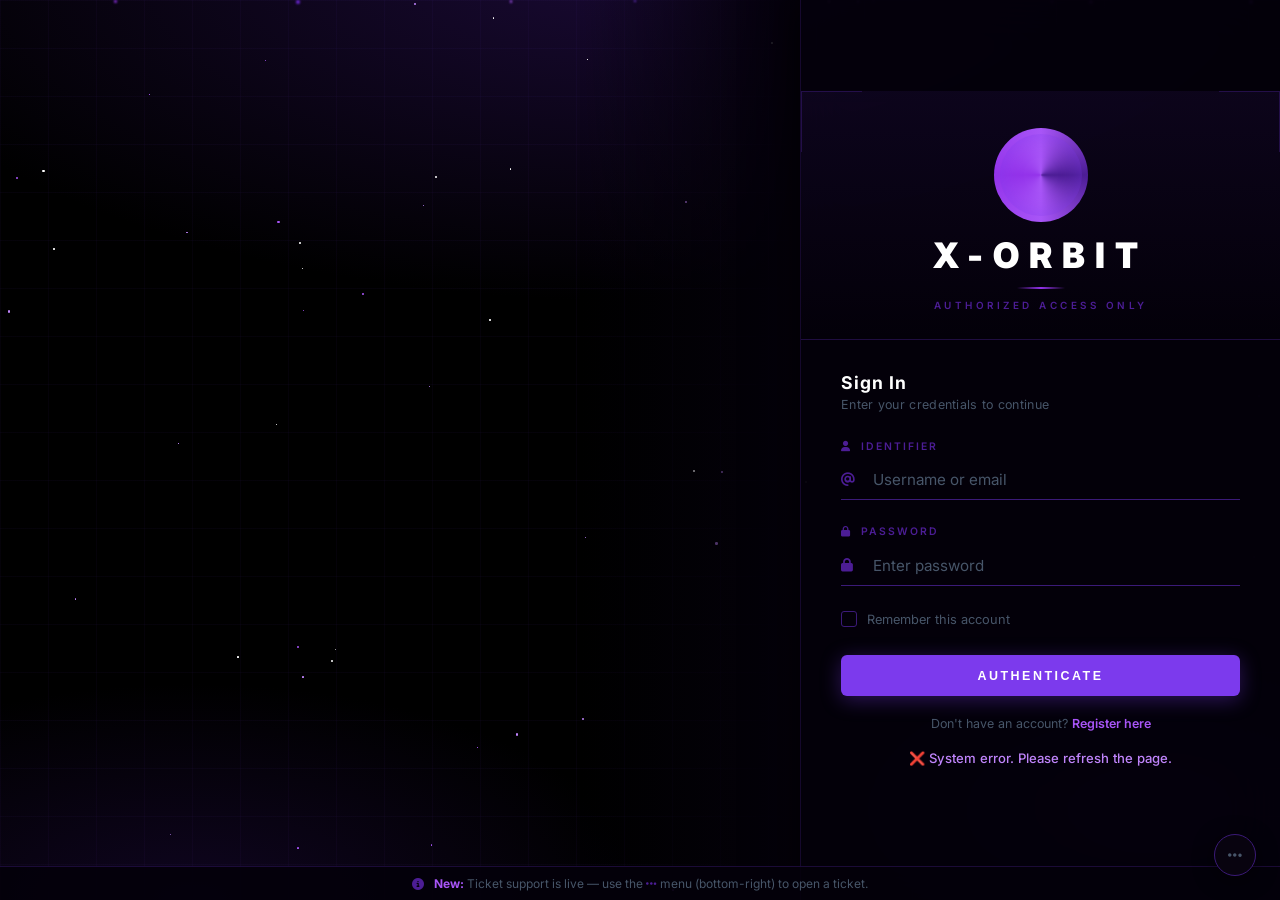
==== commit e07a9d5d: "Update auth.html" ====
--- a/auth.html
+++ b/auth.html
@@ -643,6 +643,18 @@
         background: url("https://codehs.com/uploads/ab65fa0acacaff18144310e79cb0895f") no-repeat center center;
         background-size: cover;
         z-index: 1;
+        box-shadow: inset 0 0 20px rgba(124,58,237,0.4);
+      }
+
+      .user-avatar img {
+        position: absolute;
+        inset: 3px;
+        width: calc(100% - 6px);
+        height: calc(100% - 6px);
+        border-radius: 50%;
+        object-fit: cover;
+        z-index: 2;
+        display: none;
         box-shadow: inset 0 0 20px rgba(124,58,237,0.4);
       }
 
@@ -1589,7 +1601,9 @@
       <!-- OS Mode View -->
       <div class="os-view" id="osView">
         <div class="user-profile">
-          <div class="user-avatar"></div>
+          <div class="user-avatar">
+            <img id="savedAvatar" alt="Profile picture">
+          </div>
           <div class="username-display" id="savedUsername"></div>
           <div class="user-email" id="savedEmail"></div>
         </div>
@@ -1977,6 +1991,27 @@
 
         rememberedUser = userData;
 
+        // Reset avatar to default, then try to load profile picture
+        const savedAvatar = document.getElementById("savedAvatar");
+        if (savedAvatar) {
+          savedAvatar.style.display = "none";
+          savedAvatar.src = "";
+          if (userData.email && supabaseClient) {
+            supabaseClient
+              .from("clients")
+              .select("avatar_url")
+              .eq("email", userData.email)
+              .single()
+              .then(({ data }) => {
+                if (data?.avatar_url) {
+                  savedAvatar.src = data.avatar_url;
+                  savedAvatar.style.display = "block";
+                }
+              })
+              .catch(() => {});
+          }
+        }
+
         regularView.classList.add("hidden");
         osView.classList.add("active");
         container.classList.add("os-mode");
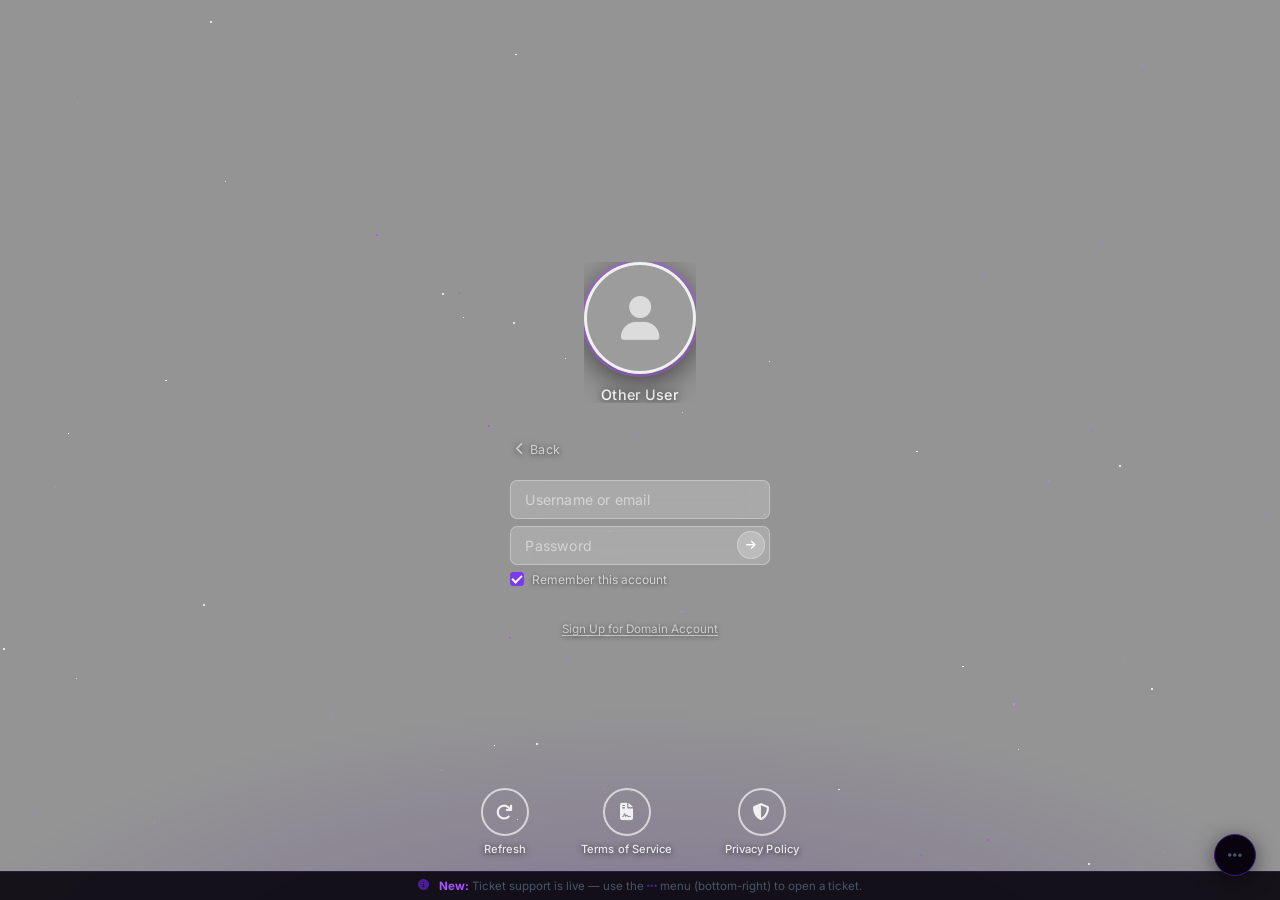
==== commit 473d1127: "Update auth.html" ====
--- a/auth.html
+++ b/auth.html
@@ -16,7 +16,6 @@
         --black:    #000000;
         --void:     #04010a;
         --card:     #08030f;
-        --card-mid: #0e061a;
         --border:   #1f0d40;
         --border-b: #3b1a78;
         --p-dim:    #4c1d95;
@@ -32,685 +31,542 @@
         --red-dim:  #7f1d1d;
       }
 
-      * {
-        margin: 0;
-        padding: 0;
-        box-sizing: border-box;
-      }
-
-      @keyframes authFadeIn {
-        from { opacity: 0; }
-        to   { opacity: 1; }
-      }
-
+      * { margin: 0; padding: 0; box-sizing: border-box; }
+
+      @keyframes authFadeIn { from { opacity: 0; } to { opacity: 1; } }
+      @keyframes spin-ring  { to { transform: rotate(360deg); } }
+      @keyframes spin        { to { transform: rotate(360deg); } }
+      @keyframes twinkle {
+        0%, 100% { opacity: 0.12; transform: scale(1); }
+        50%       { opacity: 0.5;  transform: scale(1.3); }
+      }
+      @keyframes shake {
+        0%, 100% { transform: translateX(0); }
+        25%       { transform: translateX(-5px); }
+        75%       { transform: translateX(5px); }
+      }
+      @keyframes fadeIn  { from { opacity: 0; }                             to { opacity: 1; } }
+      @keyframes fadeUp  { from { opacity: 0; transform: translateY(10px); } to { opacity: 1; transform: translateY(0); } }
+      @keyframes modalIn { from { opacity: 0; transform: translateY(-30px) scale(0.95); } to { opacity: 1; transform: translateY(0) scale(1); } }
+      @keyframes warnPulse {
+        0%, 100% { box-shadow: 0 0 30px rgba(239,68,68,0.4); }
+        50%       { box-shadow: 0 0 50px rgba(239,68,68,0.6); transform: scale(1.04); }
+      }
+      @keyframes circlePulse {
+        0%, 100% { box-shadow: 0 0 0 0 rgba(168,85,247,0.4); }
+        50%       { box-shadow: 0 0 0 8px rgba(168,85,247,0); }
+      }
+
+      /* ── Full-screen macOS wallpaper body ── */
       body {
         min-height: 100vh;
         font-family: "Inter", sans-serif;
         display: flex;
-        justify-content: flex-end;
-        align-items: stretch;
-        background: var(--black);
+        flex-direction: column;
+        align-items: center;
+        justify-content: center;
+        background:
+          url("https://codehs.com/uploads/4172b2f0b44709a295bd992b1757f9f4")
+          center center / cover no-repeat fixed;
         overflow: hidden;
         color: var(--text);
         position: relative;
-        animation: authFadeIn 0.8s cubic-bezier(0.4, 0, 0.2, 1) both;
-      }
-
-      /* ── Left image panel ── */
-      .auth-image-panel {
-        position: fixed;
-        top: 0;
-        left: 0;
-        bottom: 0;
-        right: 480px;
-        background: url("https://codehs.com/uploads/4172b2f0b44709a295bd992b1757f9f4") center center / cover no-repeat;
-        z-index: 0;
-      }
-
-      /* Gradient fade from image into the right panel */
-      .auth-image-panel::after {
-        content: "";
-        position: absolute;
-        top: 0;
-        right: 0;
-        bottom: 0;
-        width: 220px;
-        background: linear-gradient(to right, transparent, var(--void));
-      }
-
-      @media (max-width: 860px) {
-        .auth-image-panel { display: none; }
-        body { justify-content: center; align-items: center; }
-      }
-
-      /* ── Background ── */
-      .void-bg {
+        animation: authFadeIn 0.7s ease both;
+      }
+
+      /* Semi-transparent dark overlay */
+      .auth-overlay {
         position: fixed;
         inset: 0;
-        z-index: -3;
-        background: var(--black);
-      }
-
-      .void-glow {
+        background: rgba(0, 0, 0, 0.42);
+        z-index: 0;
+      }
+
+      /* Subtle purple glow at bottom */
+      .auth-glow {
         position: fixed;
         inset: 0;
-        z-index: -2;
-        background:
-          radial-gradient(ellipse 90% 55% at 50% -5%,  #1a0a35 0%, transparent 70%),
-          radial-gradient(ellipse 60% 40% at 15% 100%, #0f0520 0%, transparent 60%),
-          radial-gradient(ellipse 50% 35% at 90% 90%,  #120830 0%, transparent 60%);
-        animation: breathe 9s ease-in-out infinite;
-      }
-
-      @keyframes breathe {
-        0%, 100% { opacity: 0.8; }
-        50%       { opacity: 1;   }
-      }
-
-      .void-grid {
-        position: fixed;
-        inset: 0;
-        z-index: -1;
-        background-image:
-          linear-gradient(rgba(124, 58, 237, 0.04) 1px, transparent 1px),
-          linear-gradient(90deg, rgba(124, 58, 237, 0.04) 1px, transparent 1px);
-        background-size: 48px 48px;
-      }
-
-      /* ── Stars ── */
-      .stars {
-        position: fixed;
-        inset: 0;
-        z-index: -1;
+        z-index: 0;
+        background: radial-gradient(ellipse 80% 45% at 50% 110%, rgba(76,29,149,0.28) 0%, transparent 70%);
         pointer-events: none;
       }
 
+      /* Stars */
+      .stars { position: fixed; inset: 0; z-index: 0; pointer-events: none; }
       .star {
         position: absolute;
         border-radius: 50%;
         animation: twinkle 4s infinite ease-in-out;
       }
-
-      .star:nth-child(odd)  { animation-delay: 2s; }
-      .star:nth-child(3n)   { animation-delay: 1s; }
-
-      @keyframes twinkle {
-        0%, 100% { opacity: 0.15; transform: scale(1); }
-        50%       { opacity: 0.6;  transform: scale(1.3); }
-      }
-
-      /* Purple particles */
-      .particle {
-        position: absolute;
-        border-radius: 50%;
-        filter: blur(1px);
-        animation: rise 18s infinite linear;
-      }
-
-      @keyframes rise {
-        0%   { transform: translateY(100vh) scale(0);   opacity: 0; }
-        10%  { opacity: 1; }
-        90%  { opacity: 0.6; }
-        100% { transform: translateY(-100px) scale(1);  opacity: 0; }
-      }
-
-      /* ── Floating container ── */
-      @keyframes containerFloat {
-        0%, 100% { transform: translateY(0); }
-        50%       { transform: translateY(-8px); }
-      }
-
-      /* ── Main Panel (full-height right side) ── */
-      .login-container {
+      .star:nth-child(odd) { animation-delay: 2s; }
+      .star:nth-child(3n)  { animation-delay: 1s; }
+
+      /* ── macOS Login Stage ── */
+      .mac-stage {
         position: relative;
         z-index: 1;
-        width: 480px;
-        min-width: 480px;
-        min-height: 100vh;
-        background: rgba(4, 1, 10, 0.92);
-        backdrop-filter: blur(24px);
-        -webkit-backdrop-filter: blur(24px);
+        display: flex;
+        flex-direction: column;
+        align-items: center;
+        gap: 2.25rem;
+      }
+
+      /* ── Account circles row ── */
+      .mac-accounts-row {
+        display: flex;
+        gap: 4rem;
+        align-items: flex-start;
+        justify-content: center;
+        transition: gap 0.38s ease;
+      }
+      .mac-accounts-row.circle-selected { gap: 0; }
+
+      .mac-account {
+        display: flex;
+        flex-direction: column;
+        align-items: center;
+        gap: 0.7rem;
+        cursor: pointer;
+        user-select: none;
+        max-width: 300px;
+        transition: transform 0.2s ease, opacity 0.38s ease, max-width 0.38s ease;
+        overflow: hidden;
+      }
+
+      .mac-account:hover { transform: translateY(-2px); }
+
+      .mac-account.faded-out {
+        opacity: 0;
+        pointer-events: none;
+        transform: scale(0.88) translateY(4px);
+        max-width: 0;
+      }
+
+      /* ── Back button ── */
+      .mac-back-btn {
+        background: none;
         border: none;
-        border-left: 1px solid rgba(124, 58, 237, 0.15);
-        border-radius: 0;
-        overflow-y: auto;
-        overflow-x: hidden;
-        display: flex;
-        flex-direction: column;
+        color: rgba(255, 255, 255, 0.62);
+        font-size: 0.78rem;
+        font-family: "Inter", sans-serif;
+        cursor: pointer;
+        display: flex;
+        align-items: center;
+        gap: 0.35rem;
+        opacity: 0;
+        pointer-events: none;
+        transition: opacity 0.35s ease, color 0.2s ease;
+        text-shadow: 0 1px 6px rgba(0, 0, 0, 0.65);
+        padding: 0.2rem 0.4rem;
+        letter-spacing: 0.2px;
+        align-self: flex-start;
+        margin-bottom: -1rem;
+      }
+      .mac-back-btn.visible { opacity: 1; pointer-events: auto; }
+      .mac-back-btn:hover { color: #fff; }
+
+      /* Circle wrapper */
+      .mac-circle {
+        width: 112px;
+        height: 112px;
+        border-radius: 50%;
+        overflow: hidden;
+        border: 3px solid rgba(255, 255, 255, 0.18);
+        box-shadow: 0 8px 32px rgba(0, 0, 0, 0.5);
+        transition: border-color 0.2s ease, box-shadow 0.2s ease;
+        background: rgba(15, 8, 30, 0.55);
+        display: flex;
+        align-items: center;
         justify-content: center;
-        box-shadow: -4px 0 40px rgba(0, 0, 0, 0.6);
-      }
-
-      .login-container.os-mode { width: 480px; min-width: 480px; }
-
-      @media (max-width: 860px) {
-        .login-container {
-          width: 100%;
-          min-width: 0;
-          border-left: none;
-          border-radius: 0;
-          min-height: 100vh;
-        }
-      }
-
-      /* ── Regular View (single column) ── */
-      .regular-view {
-        display: flex;
-        flex-direction: column;
-        transition: all 0.4s ease;
-      }
-
-      .regular-view.hidden { display: none; }
-
-      /* ── Brand Header ── */
-      .brand-panel {
-        padding: 2.5rem 2.5rem 1.75rem;
-        display: flex;
-        flex-direction: column;
-        align-items: center;
-        gap: 0.5rem;
-        background: linear-gradient(180deg, rgba(124,58,237,0.08) 0%, transparent 100%);
-        border-bottom: 1px solid var(--border);
         position: relative;
-        overflow: hidden;
-      }
-
-      /* corner accents */
-      .brand-panel::before,
-      .brand-panel::after {
-        content: "";
+        backdrop-filter: blur(4px);
+      }
+
+      .mac-account:hover .mac-circle { border-color: rgba(255, 255, 255, 0.38); }
+
+      .mac-account.selected .mac-circle {
+        border-color: rgba(255, 255, 255, 0.85);
+        box-shadow:
+          0 0 0 3px rgba(168, 85, 247, 0.45),
+          0 8px 32px rgba(0, 0, 0, 0.6);
+        animation: circlePulse 2.5s ease-in-out infinite;
+      }
+
+      /* Default X-ORBIT avatar background */
+      .avatar-default {
         position: absolute;
-        width: 60px;
-        height: 60px;
-        border-color: var(--border-b);
-        border-style: solid;
-        opacity: 0.5;
-      }
-      .brand-panel::before { top: 0; left: 0;  border-width: 1px 0 0 1px; }
-      .brand-panel::after  { top: 0; right: 0; border-width: 1px 1px 0 0; }
-
-      .logo-ring {
-        position: relative;
-        width: 88px;
-        height: 88px;
+        inset: 0;
         border-radius: 50%;
-        margin-bottom: 0.4rem;
-      }
-
-      .logo-ring::before {
-        content: "";
+        background: url("https://codehs.com/uploads/ab65fa0acacaff18144310e79cb0895f") no-repeat center center;
+        background-size: cover;
+      }
+
+      /* User's actual avatar (overlays default when loaded) */
+      .avatar-img {
         position: absolute;
-        inset: -3px;
+        inset: 0;
+        width: 100%;
+        height: 100%;
         border-radius: 50%;
-        background: conic-gradient(
-          from 0deg,
-          var(--p-bright),
-          var(--p-dim),
-          var(--p-bright),
-          var(--p-core),
-          var(--p-bright)
-        );
-        animation: spin-ring 5s linear infinite;
-        z-index: 0;
-      }
-
-      @keyframes spin-ring {
-        to { transform: rotate(360deg); }
-      }
-
-      .logo {
-        position: absolute;
-        inset: 3px;
-        border-radius: 50%;
-        background:
-          url("https://codehs.com/uploads/ab65fa0acacaff18144310e79cb0895f") no-repeat center center;
-        background-size: cover;
-        z-index: 1;
-        box-shadow: inset 0 0 20px rgba(124,58,237,0.4);
-      }
-
-      .brand-title {
-        font-size: 2.2rem;
-        font-weight: 900;
-        letter-spacing: 10px;
-        color: var(--text);
-        text-transform: uppercase;
+        object-fit: cover;
+        display: none;
+      }
+
+      /* Other User circle */
+      .mac-circle.other-circle { background: rgba(255, 255, 255, 0.08); }
+      .mac-circle.other-circle i {
+        font-size: 44px;
+        color: rgba(255, 255, 255, 0.65);
         position: relative;
         z-index: 1;
       }
 
-      .brand-accent {
-        width: 48px;
-        height: 2px;
-        background: linear-gradient(90deg, transparent, var(--p-core), transparent);
-        margin: 0.2rem auto 0;
-      }
-
-      .brand-sub {
-        font-size: 0.62rem;
-        letter-spacing: 3.5px;
-        color: var(--p-dim);
-        text-transform: uppercase;
+      /* Account label */
+      .mac-label {
+        font-size: 0.9rem;
+        font-weight: 500;
+        color: #fff;
+        text-shadow: 0 1px 8px rgba(0, 0, 0, 0.75);
+        text-align: center;
+        letter-spacing: 0.15px;
+      }
+
+      /* ── Auth form area ── */
+      .mac-form-outer {
+        width: 260px;
+        min-height: 10px;
+        opacity: 0;
+        pointer-events: none;
+        transform: translateY(6px);
+        transition: opacity 0.4s ease, transform 0.4s ease;
+      }
+      .mac-form-outer.form-visible {
+        opacity: 1;
+        pointer-events: auto;
+        transform: translateY(0);
+      }
+
+      /* OS view: remembered user password */
+      .os-view {
+        display: none;
+        flex-direction: column;
+        align-items: stretch;
+        gap: 0.55rem;
+      }
+      .os-view.active { display: flex; }
+
+      /* Regular view: other user form */
+      .regular-view {
+        display: flex;
+        flex-direction: column;
+        align-items: stretch;
+        gap: 0.45rem;
+      }
+      .regular-view.hidden { display: none; }
+
+      /* ── Signup view (inline glassmorphism) ── */
+      .signup-view {
+        display: none;
+        flex-direction: column;
+        align-items: stretch;
+        gap: 0.55rem;
+      }
+      .signup-view.active { display: flex; }
+
+      .signup-loading {
+        display: flex;
+        align-items: center;
+        justify-content: center;
+        gap: 0.5rem;
+        font-size: 0.82rem;
+        color: rgba(255, 255, 255, 0.7);
+        text-shadow: 0 1px 5px rgba(0, 0, 0, 0.6);
+        padding: 1.5rem 0;
+      }
+
+      .signup-panel {
+        background: rgba(255, 255, 255, 0.14);
+        backdrop-filter: blur(18px);
+        -webkit-backdrop-filter: blur(18px);
+        border: 1px solid rgba(255, 255, 255, 0.22);
+        border-radius: 12px;
+        padding: 1.15rem;
+        display: flex;
+        flex-direction: column;
+        gap: 0.75rem;
+        opacity: 0;
+        transform: translateY(6px);
+        transition: opacity 0.4s ease, transform 0.4s ease;
+      }
+      .signup-panel.visible { opacity: 1; transform: translateY(0); }
+
+      .signup-title {
+        font-size: 0.88rem;
         font-weight: 600;
-        margin-top: 0.1rem;
-      }
-
-      /* ── Login Panel ── */
-      .login-panel {
-        padding: 2rem 2.5rem 2.5rem;
-        display: flex;
-        flex-direction: column;
-        gap: 0;
+        color: #fff;
+        text-align: center;
+        text-shadow: 0 1px 6px rgba(0, 0, 0, 0.6);
+      }
+
+      .signup-steps { display: flex; flex-direction: column; gap: 0.42rem; }
+      .signup-step {
+        display: flex;
+        align-items: center;
+        gap: 0.6rem;
+        font-size: 0.77rem;
+        color: rgba(255, 255, 255, 0.78);
+        text-shadow: 0 1px 4px rgba(0, 0, 0, 0.55);
+      }
+      .signup-step i {
+        color: var(--p-light);
+        font-size: 11px;
+        width: 14px;
+        text-align: center;
+        flex-shrink: 0;
+      }
+      .signup-step strong { color: rgba(255,255,255,0.95); font-weight: 600; }
+
+      .signup-support-btn {
+        width: 100%;
+        padding: 0.62rem 0.9rem;
+        background: rgba(124, 58, 237, 0.35);
+        backdrop-filter: blur(14px);
+        -webkit-backdrop-filter: blur(14px);
+        border: 1px solid rgba(168, 85, 247, 0.45);
+        border-radius: 7px;
+        color: #fff;
+        font-size: 0.85rem;
+        font-weight: 600;
+        font-family: "Inter", sans-serif;
+        cursor: pointer;
+        display: flex;
+        align-items: center;
+        justify-content: center;
+        gap: 0.5rem;
+        transition: background 0.2s ease, border-color 0.2s ease;
+        text-shadow: 0 1px 4px rgba(0, 0, 0, 0.4);
+      }
+      .signup-support-btn:hover { background: rgba(124,58,237,0.55); border-color: rgba(168,85,247,0.7); }
+
+      .signup-back-btn {
+        width: 100%;
+        padding: 0.55rem 0.9rem;
+        background: rgba(255, 255, 255, 0.08);
+        backdrop-filter: blur(14px);
+        -webkit-backdrop-filter: blur(14px);
+        border: 1px solid rgba(255, 255, 255, 0.18);
+        border-radius: 7px;
+        color: rgba(255, 255, 255, 0.65);
+        font-size: 0.8rem;
+        font-family: "Inter", sans-serif;
+        cursor: pointer;
+        transition: background 0.2s ease, color 0.2s ease;
+      }
+      .signup-back-btn:hover { background: rgba(255,255,255,0.14); color: #fff; }
+
+      /* ── macOS glassy input ── */
+      .mac-input-row {
         position: relative;
-      }
-
-      .login-header {
-        margin-bottom: 1.75rem;
-      }
-
-      .login-title {
-        font-size: 1.1rem;
-        font-weight: 700;
-        color: var(--text);
-        letter-spacing: 1px;
-      }
-
-      .login-subtitle {
-        font-size: 0.78rem;
-        color: var(--text-dim);
-        margin-top: 0.25rem;
-        letter-spacing: 0.3px;
-      }
-
-      /* ── Input Fields (underline style) ── */
-      .form-group {
-        position: relative;
-        margin-bottom: 1.6rem;
-      }
-
-      .field-label {
-        display: block;
-        font-size: 0.65rem;
-        font-weight: 600;
-        letter-spacing: 2px;
-        text-transform: uppercase;
-        color: var(--p-dim);
-        margin-bottom: 0.5rem;
-      }
-
-      .field-wrap {
-        position: relative;
-        display: flex;
-        align-items: center;
-        border-bottom: 1px solid var(--border-b);
-        transition: border-color 0.25s ease;
-      }
-
-      .field-wrap:focus-within {
-        border-color: var(--p-core);
-        box-shadow: 0 1px 0 var(--p-core);
-      }
-
-      .field-icon {
-        color: var(--p-dim);
-        font-size: 0.85rem;
-        width: 20px;
-        flex-shrink: 0;
-        transition: color 0.25s ease;
-      }
-
-      .field-wrap:focus-within .field-icon { color: var(--p-bright); }
-
-      .form-input {
-        flex: 1;
-        padding: 0.6rem 0.5rem 0.6rem 0.75rem;
-        background: transparent;
-        border: none;
-        color: var(--text);
-        font-size: 0.95rem;
+        width: 100%;
+      }
+
+      .mac-input {
+        width: 100%;
+        padding: 0.62rem 2.8rem 0.62rem 0.9rem;
+        background: rgba(255, 255, 255, 0.2);
+        backdrop-filter: blur(14px);
+        -webkit-backdrop-filter: blur(14px);
+        border: 1px solid rgba(255, 255, 255, 0.3);
+        border-radius: 7px;
+        color: #fff;
+        font-size: 0.88rem;
         font-family: "Inter", sans-serif;
-        font-weight: 400;
         outline: none;
         caret-color: var(--p-bright);
-      }
-
-      .form-input::placeholder { color: var(--text-dim); opacity: 1; }
-
-      .form-input.error   { color: var(--red); }
-      .form-input.banned  { color: var(--red); }
-
-      .field-wrap.error  { border-color: var(--red); box-shadow: 0 1px 0 var(--red); animation: shake 0.4s ease; }
-      .field-wrap.banned { border-color: var(--red); box-shadow: 0 1px 0 var(--red); }
-
-      @keyframes shake {
-        0%, 100% { transform: translateX(0); }
-        25%       { transform: translateX(-4px); }
-        75%       { transform: translateX(4px); }
-      }
-
-      /* ── Remember Me ── */
-      .remember-section {
-        display: flex;
-        align-items: center;
-        gap: 0.6rem;
-        margin-bottom: 1.75rem;
+        transition: background 0.2s ease, border-color 0.2s ease;
+        letter-spacing: 0.2px;
+      }
+
+      .mac-input::placeholder { color: rgba(255, 255, 255, 0.5); }
+      .mac-input:focus {
+        background: rgba(255, 255, 255, 0.27);
+        border-color: rgba(255, 255, 255, 0.55);
+      }
+      .mac-input.error {
+        border-color: var(--red);
+        background: rgba(239, 68, 68, 0.18);
+        animation: shake 0.35s ease;
+      }
+      .mac-input.success {
+        border-color: #22c55e;
+        background: rgba(34, 197, 94, 0.14);
+      }
+      .mac-input.banned { border-color: var(--red); }
+      .mac-input.has-icon { padding-left: 2.15rem; }
+
+      /* State icon inside input row */
+      .mac-state-icon {
+        position: absolute;
+        left: 0.68rem;
+        top: 50%;
+        transform: translateY(-50%);
+        font-size: 13px;
+        opacity: 0;
+        pointer-events: none;
+        transition: opacity 0.25s ease;
+        z-index: 1;
+      }
+      .mac-state-icon.show   { opacity: 1; }
+      .mac-state-icon.is-err { color: #ef4444; }
+      .mac-state-icon.is-ok  { color: #22c55e; }
+
+      /* Arrow submit button */
+      .mac-submit {
+        position: absolute;
+        right: 5px;
+        top: 50%;
+        transform: translateY(-50%);
+        width: 28px;
+        height: 28px;
+        border-radius: 50%;
+        background: rgba(255, 255, 255, 0.22);
+        border: 1px solid rgba(255, 255, 255, 0.32);
+        color: #fff;
+        font-size: 11px;
+        display: flex;
+        align-items: center;
+        justify-content: center;
+        cursor: pointer;
+        transition: background 0.2s ease;
+      }
+      .mac-submit:hover { background: rgba(255, 255, 255, 0.38); }
+      .mac-submit:disabled { opacity: 0.4; cursor: not-allowed; }
+
+      /* Remember me row */
+      .mac-remember {
+        display: flex;
+        align-items: center;
+        gap: 0.5rem;
+        font-size: 0.75rem;
+        color: rgba(255, 255, 255, 0.65);
+        text-shadow: 0 1px 4px rgba(0,0,0,0.55);
       }
 
       .remember-checkbox {
         appearance: none;
-        width: 16px;
-        height: 16px;
-        border: 1px solid var(--border-b);
+        width: 14px;
+        height: 14px;
+        border: 1px solid rgba(255, 255, 255, 0.38);
         border-radius: 3px;
-        background: transparent;
+        background: rgba(255, 255, 255, 0.1);
         cursor: pointer;
         position: relative;
         flex-shrink: 0;
         transition: all 0.2s ease;
       }
-
-      .remember-checkbox:checked {
-        background: var(--p-mid);
-        border-color: var(--p-mid);
-      }
-
+      .remember-checkbox:checked { background: var(--p-mid); border-color: var(--p-mid); }
       .remember-checkbox:checked::after {
         content: "";
         position: absolute;
-        left: 4px;
-        top: 1px;
-        width: 5px;
-        height: 9px;
+        left: 3px;
+        top: 0px;
+        width: 4px;
+        height: 8px;
         border: 2px solid #fff;
         border-left: none;
         border-top: none;
         transform: rotate(45deg);
       }
 
-      .remember-label {
-        font-size: 0.8rem;
-        color: var(--text-dim);
-        cursor: pointer;
-        user-select: none;
-      }
-
-      /* ── Login Button ── */
-      .login-btn {
-        width: 100%;
-        padding: 0.85rem 1.5rem;
-        border-radius: 6px;
-        border: none;
-        font-weight: 700;
+      /* Status messages */
+      .status-message {
         font-size: 0.78rem;
-        letter-spacing: 2.5px;
-        text-transform: uppercase;
-        color: #fff;
-        background: var(--p-mid);
-        cursor: pointer;
-        transition: all 0.2s ease;
-        position: relative;
-        overflow: hidden;
-        box-shadow: 0 4px 20px rgba(124,58,237,0.35);
-      }
-
-      .login-btn::before {
-        content: "";
-        position: absolute;
-        inset: 0;
-        background: linear-gradient(120deg, transparent 30%, rgba(255,255,255,0.08) 50%, transparent 70%);
-        transform: translateX(-100%);
-        transition: transform 0.5s ease;
-      }
-
-      .login-btn:hover { background: var(--p-core); box-shadow: 0 6px 28px rgba(147,51,234,0.5); transform: translateY(-1px); }
-      .login-btn:hover::before { transform: translateX(100%); }
-      .login-btn:active { transform: translateY(0); box-shadow: 0 2px 12px rgba(124,58,237,0.3); }
-      .login-btn:disabled { opacity: 0.55; cursor: not-allowed; transform: none; }
-      .login-btn.banned { background: var(--red); box-shadow: 0 4px 20px rgba(239,68,68,0.3); }
-
-      /* ── Register Link ── */
-      .register-link {
+        font-weight: 500;
+        color: rgba(255, 255, 255, 0.9);
         text-align: center;
-        margin-top: 1.25rem;
-        font-size: 0.78rem;
-        color: var(--text-dim);
-      }
-
-      .register-link button {
+        text-shadow: 0 1px 5px rgba(0, 0, 0, 0.65);
+        min-height: 1.2rem;
+        display: flex;
+        align-items: center;
+        justify-content: center;
+        gap: 0.4rem;
+      }
+
+      .loading {
+        display: inline-block;
+        width: 12px;
+        height: 12px;
+        border: 2px solid rgba(255,255,255,0.3);
+        border-top-color: #fff;
+        border-radius: 50%;
+        animation: spin 0.8s linear infinite;
+      }
+
+      /* Domain signup link */
+      .mac-domain-btn {
         background: none;
         border: none;
-        color: var(--p-bright);
-        font-weight: 600;
+        color: rgba(255, 255, 255, 0.6);
+        font-size: 0.73rem;
+        font-family: "Inter", sans-serif;
         cursor: pointer;
-        font-size: 0.78rem;
+        text-decoration: underline;
+        text-underline-offset: 2px;
+        transition: color 0.2s ease;
+        text-shadow: 0 1px 5px rgba(0,0,0,0.6);
+        text-align: center;
+        padding: 0.1rem 0;
+      }
+      .mac-domain-btn:hover { color: rgba(255,255,255,0.9); }
+
+      /* ── Bottom bar (macOS style) ── */
+      .mac-bottom-bar {
+        position: fixed;
+        bottom: 2.75rem;
+        left: 50%;
+        transform: translateX(-50%);
+        display: flex;
+        align-items: flex-end;
+        gap: 3.25rem;
+        z-index: 10;
+      }
+
+      .mac-bottom-btn {
+        display: flex;
+        flex-direction: column;
+        align-items: center;
+        gap: 0.4rem;
+        cursor: pointer;
+        background: none;
+        border: none;
+        text-decoration: none;
+        color: #fff;
         font-family: "Inter", sans-serif;
-        border-bottom: 1px solid transparent;
-        padding-bottom: 1px;
-        transition: all 0.2s ease;
-      }
-
-      .register-link button:hover { color: var(--p-light); border-bottom-color: var(--p-light); }
-
-      /* ── Status & Loading ── */
-      .status-message {
-        margin-top: 0.9rem;
-        font-size: 0.82rem;
+        transition: opacity 0.2s ease;
+      }
+      .mac-bottom-btn:hover { opacity: 0.72; }
+
+      .mac-bottom-icon {
+        width: 48px;
+        height: 48px;
+        border-radius: 50%;
+        border: 2px solid rgba(255, 255, 255, 0.65);
+        display: flex;
+        align-items: center;
+        justify-content: center;
+        font-size: 17px;
+        color: rgba(255, 255, 255, 0.88);
+        transition: border-color 0.2s ease;
+      }
+      .mac-bottom-btn:hover .mac-bottom-icon { border-color: #fff; }
+
+      .mac-bottom-label {
+        font-size: 0.7rem;
         font-weight: 500;
-        color: var(--p-light);
-        text-align: center;
-        min-height: 1.3rem;
-        display: flex;
-        align-items: center;
-        justify-content: center;
-        gap: 0.5rem;
-      }
-
-      @keyframes spin {
-        to { transform: rotate(360deg); }
-      }
-
-      .loading {
-        display: inline-block;
-        width: 14px;
-        height: 14px;
-        border: 2px solid rgba(168,85,247,0.3);
-        border-top-color: var(--p-bright);
-        border-radius: 50%;
-        animation: spin 0.8s linear infinite;
-      }
-
-      /* ── Ban Modal ── */
-      .ban-modal {
-        margin-top: 1.25rem;
-        padding: 1.1rem 1.25rem;
-        border-radius: 6px;
-        background: rgba(127,29,29,0.18);
-        border: 1px solid rgba(239,68,68,0.25);
-        display: none;
-        animation: fadeUp 0.3s ease;
-      }
-
-      .ban-modal.show { display: block; }
-
-      @keyframes fadeUp {
-        from { opacity: 0; transform: translateY(10px); }
-        to   { opacity: 1; transform: translateY(0); }
-      }
-
-      .ban-modal h2 {
-        color: #fca5a5;
-        font-size: 0.9rem;
-        font-weight: 700;
-        margin-bottom: 0.4rem;
-        text-align: center;
-      }
-
-      .ban-modal p {
-        color: #fecaca;
-        text-align: center;
-        font-size: 0.8rem;
-        line-height: 1.5;
-        margin-bottom: 0.85rem;
-      }
-
-      .ban-modal-actions { display: flex; gap: 0.6rem; }
-
-      .support-btn {
-        flex: 1;
-        padding: 0.6rem 0.75rem;
-        border-radius: 5px;
-        border: 1px solid rgba(168,85,247,0.3);
-        background: rgba(124,58,237,0.1);
-        color: var(--p-light);
-        font-size: 0.78rem;
-        font-weight: 600;
-        cursor: pointer;
-        transition: all 0.2s ease;
-        text-decoration: none;
-        display: flex;
-        align-items: center;
-        justify-content: center;
-        gap: 0.4rem;
-        font-family: "Inter", sans-serif;
-      }
-
-      .support-btn:hover { background: rgba(124,58,237,0.2); border-color: var(--p-mid); }
-
-      .retry-btn {
-        flex: 1;
-        padding: 0.6rem 0.75rem;
-        border-radius: 5px;
-        border: 1px solid var(--border-b);
-        background: transparent;
-        color: var(--text-dim);
-        font-size: 0.78rem;
-        font-weight: 600;
-        cursor: pointer;
-        transition: all 0.2s ease;
-        font-family: "Inter", sans-serif;
-      }
-
-      .retry-btn:hover { border-color: var(--text-dim); color: var(--text); }
-
-      /* ── OS Mode ── */
-      .os-view {
-        padding: 2.5rem 2.5rem 2.5rem;
-        display: none;
-        flex-direction: column;
-        align-items: center;
-        gap: 1.5rem;
-        background: linear-gradient(180deg, rgba(124,58,237,0.06) 0%, transparent 100%);
-      }
-
-      .os-view.active { display: flex; }
-
-      .user-profile {
-        display: flex;
-        flex-direction: column;
-        align-items: center;
-        gap: 0.65rem;
-      }
-
-      .user-avatar {
-        width: 88px;
-        height: 88px;
-        border-radius: 50%;
-        position: relative;
-      }
-
-      .user-avatar::before {
-        content: "";
-        position: absolute;
-        inset: -3px;
-        border-radius: 50%;
-        background: conic-gradient(
-          from 0deg,
-          var(--p-bright),
-          var(--p-dim),
-          var(--p-bright),
-          var(--p-core),
-          var(--p-bright)
-        );
-        animation: spin-ring 5s linear infinite;
-        z-index: 0;
-      }
-
-      .user-avatar::after {
-        content: "";
-        position: absolute;
-        inset: 3px;
-        border-radius: 50%;
-        background: url("https://codehs.com/uploads/ab65fa0acacaff18144310e79cb0895f") no-repeat center center;
-        background-size: cover;
-        z-index: 1;
-        box-shadow: inset 0 0 20px rgba(124,58,237,0.4);
-      }
-
-      .user-avatar img {
-        position: absolute;
-        inset: 3px;
-        width: calc(100% - 6px);
-        height: calc(100% - 6px);
-        border-radius: 50%;
-        object-fit: cover;
-        z-index: 2;
-        display: none;
-        box-shadow: inset 0 0 20px rgba(124,58,237,0.4);
-      }
-
-      .username-display {
-        font-size: 1.15rem;
-        font-weight: 700;
-        color: var(--text);
-        letter-spacing: 0.5px;
-      }
-
-      .user-email {
-        font-size: 0.78rem;
-        color: var(--text-dim);
-      }
-
-      .switch-user-btn {
-        width: 100%;
-        padding: 0.6rem;
-        border-radius: 5px;
-        border: 1px solid var(--border);
-        background: transparent;
-        color: var(--text-dim);
-        font-size: 0.78rem;
-        cursor: pointer;
-        transition: all 0.2s ease;
-        font-family: "Inter", sans-serif;
-        margin-top: -0.5rem;
-      }
-
-      .switch-user-btn:hover { border-color: var(--border-b); color: var(--text); }
-
-      /* ── Back Nav ── */
-      .back-nav {
-        position: absolute;
-        top: 1rem;
-        left: 1rem;
-        z-index: 10;
-        display: none;
-        align-items: center;
-        gap: 0.4rem;
-        color: var(--text-dim);
-        font-size: 0.75rem;
-        cursor: pointer;
-        transition: all 0.2s ease;
-        padding: 0.4rem 0.75rem;
-        border-radius: 4px;
-        border: 1px solid var(--border);
-        background: rgba(8,3,15,0.6);
-      }
-
-      .back-nav.show { display: flex; animation: slideRight 0.3s ease; }
-      .back-nav:hover { color: var(--text); border-color: var(--border-b); }
-
-      @keyframes slideRight {
-        from { opacity: 0; transform: translateX(-10px); }
-        to   { opacity: 1; transform: translateX(0); }
+        color: rgba(255, 255, 255, 0.85);
+        text-shadow: 0 1px 6px rgba(0, 0, 0, 0.75);
+        letter-spacing: 0.1px;
+        white-space: nowrap;
       }
 
       /* ── Help Menu ── */
@@ -734,18 +590,8 @@
         transition: all 0.2s ease;
         box-shadow: 0 4px 20px rgba(0,0,0,0.5);
       }
-
-      .help-trigger:hover {
-        border-color: var(--p-core);
-        box-shadow: 0 4px 20px rgba(124,58,237,0.3);
-      }
-
-      .help-trigger i {
-        font-size: 16px;
-        color: var(--text-dim);
-        transition: all 0.25s ease;
-      }
-
+      .help-trigger:hover { border-color: var(--p-core); box-shadow: 0 4px 20px rgba(124,58,237,0.3); }
+      .help-trigger i { font-size: 16px; color: var(--text-dim); transition: all 0.25s ease; }
       .help-trigger:hover i { color: var(--p-bright); transform: rotate(90deg); }
 
       .help-menu {
@@ -763,12 +609,7 @@
         transform: translateY(8px) scale(0.96);
         transition: all 0.25s ease;
       }
-
-      .help-menu.show {
-        opacity: 1;
-        visibility: visible;
-        transform: translateY(0) scale(1);
-      }
+      .help-menu.show { opacity: 1; visibility: visible; transform: translateY(0) scale(1); }
 
       .help-menu-item {
         display: flex;
@@ -783,10 +624,29 @@
         transition: all 0.2s ease;
         cursor: pointer;
       }
-
       .help-menu-item:hover { background: rgba(124,58,237,0.12); color: var(--text); }
       .help-menu-item i { font-size: 13px; width: 16px; text-align: center; color: var(--p-mid); }
       .help-menu-divider { height: 1px; background: var(--border); margin: 0.3rem 0; }
+
+      /* ── Notice Bar ── */
+      .notice-bar {
+        position: fixed;
+        bottom: 0;
+        left: 0;
+        right: 0;
+        z-index: 100;
+        background: rgba(4,1,10,0.88);
+        border-top: 1px solid rgba(124,58,237,0.2);
+        padding: 0.45rem 2rem;
+        display: flex;
+        align-items: center;
+        justify-content: center;
+        gap: 0.6rem;
+        font-size: 0.72rem;
+        color: var(--text-dim);
+      }
+      .notice-bar i { color: var(--p-dim); }
+      .notice-bar strong { color: var(--p-bright); }
 
       /* ── Warning Modal ── */
       .warning-overlay {
@@ -800,13 +660,7 @@
         align-items: center;
         animation: fadeIn 0.25s ease;
       }
-
       .warning-overlay.show { display: flex; }
-
-      @keyframes fadeIn {
-        from { opacity: 0; }
-        to   { opacity: 1; }
-      }
 
       .warning-modal {
         background: var(--card);
@@ -820,11 +674,6 @@
         animation: modalIn 0.35s ease;
       }
 
-      @keyframes modalIn {
-        from { opacity: 0; transform: translateY(-30px) scale(0.95); }
-        to   { opacity: 1; transform: translateY(0) scale(1); }
-      }
-
       .warning-icon-large {
         width: 64px;
         height: 64px;
@@ -839,18 +688,7 @@
         box-shadow: 0 0 30px rgba(239,68,68,0.4);
       }
 
-      @keyframes warnPulse {
-        0%, 100% { box-shadow: 0 0 30px rgba(239,68,68,0.4); }
-        50%       { box-shadow: 0 0 50px rgba(239,68,68,0.6); transform: scale(1.04); }
-      }
-
-      .warning-modal h2 {
-        font-size: 1.3rem;
-        font-weight: 700;
-        color: #fca5a5;
-        text-align: center;
-        margin-bottom: 1rem;
-      }
+      .warning-modal h2 { font-size: 1.3rem; font-weight: 700; color: #fca5a5; text-align: center; margin-bottom: 1rem; }
 
       .warning-content {
         background: rgba(239,68,68,0.07);
@@ -861,19 +699,11 @@
         max-height: 260px;
         overflow-y: auto;
       }
-
       .warning-content::-webkit-scrollbar { width: 4px; }
       .warning-content::-webkit-scrollbar-track { background: transparent; }
       .warning-content::-webkit-scrollbar-thumb { background: rgba(239,68,68,0.4); border-radius: 2px; }
 
-      .warning-message {
-        color: #fecaca;
-        line-height: 1.6;
-        text-align: center;
-        font-size: 0.88rem;
-        white-space: pre-wrap;
-      }
-
+      .warning-message { color: #fecaca; line-height: 1.6; text-align: center; font-size: 0.88rem; white-space: pre-wrap; }
       .warning-actions { display: flex; }
 
       .acknowledge-btn {
@@ -891,14 +721,13 @@
         transition: all 0.2s ease;
         box-shadow: 0 4px 20px rgba(239,68,68,0.3);
       }
-
-      .acknowledge-btn:hover { background: #dc2626; box-shadow: 0 6px 28px rgba(239,68,68,0.45); transform: translateY(-1px); }
-
-      /* ── Dynamic Alert Modal ── */
+      .acknowledge-btn:hover { background: #dc2626; transform: translateY(-1px); }
+
+      /* ── Solaris Alert ── */
       .solaris-alert {
         position: fixed;
         inset: 0;
-        background: rgba(4, 1, 10, 0.97);
+        background: rgba(4,1,10,0.97);
         backdrop-filter: blur(16px);
         z-index: 1999;
         display: flex;
@@ -906,14 +735,12 @@
         justify-content: center;
         animation: fadeIn 0.4s ease;
         transition: opacity 0.3s ease, visibility 0.3s ease;
-        /* color vars set dynamically by JS */
         --alert-primary: #f59e0b;
         --alert-glow:    rgba(245,158,11,0.3);
         --alert-bg:      rgba(245,158,11,0.08);
         --alert-border:  rgba(245,158,11,0.35);
         --alert-text:    #fcd34d;
       }
-
       .solaris-alert.hidden { opacity: 0; pointer-events: none; visibility: hidden; }
 
       .alert-content-wrapper {
@@ -929,13 +756,7 @@
         text-align: center;
       }
 
-      .alert-header {
-        display: flex;
-        align-items: center;
-        gap: 1.25rem;
-        margin-bottom: 1.25rem;
-        text-align: left;
-      }
+      .alert-header { display: flex; align-items: center; gap: 1.25rem; margin-bottom: 1.25rem; text-align: left; }
 
       .alert-icon {
         width: 56px;
@@ -953,22 +774,8 @@
         animation: warnPulse 3s ease-in-out infinite;
       }
 
-      .alert-type-badge {
-        font-size: 0.58rem;
-        font-weight: 700;
-        letter-spacing: 2.5px;
-        text-transform: uppercase;
-        color: var(--alert-primary);
-        margin-bottom: 0.25rem;
-        opacity: 0.85;
-      }
-
-      .alert-title {
-        font-size: 1.15rem;
-        font-weight: 700;
-        color: var(--alert-text);
-        letter-spacing: 0.3px;
-      }
+      .alert-type-badge { font-size: 0.58rem; font-weight: 700; letter-spacing: 2.5px; text-transform: uppercase; color: var(--alert-primary); margin-bottom: 0.25rem; opacity: 0.85; }
+      .alert-title { font-size: 1.15rem; font-weight: 700; color: var(--alert-text); letter-spacing: 0.3px; }
 
       .alert-content {
         color: var(--text-sub);
@@ -981,11 +788,7 @@
         border-radius: 8px;
       }
 
-      .alert-actions {
-        display: flex;
-        justify-content: center;
-        margin-top: 1.5rem;
-      }
+      .alert-actions { display: flex; justify-content: center; margin-top: 1.5rem; }
 
       .alert-dismiss {
         background: var(--alert-primary);
@@ -1002,183 +805,7 @@
         font-family: "Inter", sans-serif;
         box-shadow: 0 4px 16px var(--alert-glow);
       }
-
       .alert-dismiss:hover { opacity: 0.85; transform: translateY(-1px); }
-
-      /* ── Registration Modal ── */
-      .registration-overlay {
-        position: fixed;
-        inset: 0;
-        background: rgba(0,0,0,0.85);
-        backdrop-filter: blur(8px);
-        z-index: 2001;
-        display: none;
-        justify-content: center;
-        align-items: center;
-        animation: fadeIn 0.25s ease;
-      }
-
-      .registration-overlay.show { display: flex; }
-
-      .registration-modal {
-        background: var(--card);
-        border: 1px solid var(--border-b);
-        border-top: 2px solid var(--p-mid);
-        border-radius: 10px;
-        padding: 2rem 2.5rem;
-        max-width: 660px;
-        width: 90%;
-        max-height: 85vh;
-        overflow-y: auto;
-        box-shadow: 0 20px 50px rgba(0,0,0,0.7), 0 0 80px rgba(124,58,237,0.1);
-        animation: modalIn 0.35s ease;
-        position: relative;
-      }
-
-      .registration-modal::-webkit-scrollbar { width: 4px; }
-      .registration-modal::-webkit-scrollbar-track { background: transparent; }
-      .registration-modal::-webkit-scrollbar-thumb { background: rgba(124,58,237,0.4); border-radius: 2px; }
-
-      .registration-header { text-align: center; margin-bottom: 1.75rem; }
-
-      .registration-icon-large {
-        width: 60px;
-        height: 60px;
-        margin: 0 auto 1rem;
-        border-radius: 50%;
-        background: linear-gradient(135deg, var(--p-mid), var(--p-core));
-        display: flex;
-        align-items: center;
-        justify-content: center;
-        font-size: 26px;
-        color: #fff;
-        box-shadow: 0 0 30px rgba(124,58,237,0.4);
-      }
-
-      .registration-modal h2 {
-        font-size: 1.4rem;
-        font-weight: 700;
-        color: var(--text);
-        text-align: center;
-        margin-bottom: 0.4rem;
-      }
-
-      .registration-modal .subtitle {
-        color: var(--text-dim);
-        font-size: 0.82rem;
-        text-align: center;
-      }
-
-      .registration-content {
-        background: rgba(124,58,237,0.06);
-        border: 1px solid rgba(124,58,237,0.18);
-        border-radius: 8px;
-        padding: 1.25rem;
-        margin-bottom: 1.75rem;
-      }
-
-      .registration-steps {
-        display: grid;
-        grid-template-columns: repeat(2, 1fr);
-        gap: 0.85rem;
-        color: var(--text-sub);
-        line-height: 1.6;
-      }
-
-      .registration-steps .step {
-        display: flex;
-        align-items: flex-start;
-        gap: 0.75rem;
-        padding: 0.85rem;
-        background: rgba(8,3,15,0.5);
-        border-radius: 6px;
-        border: 1px solid var(--border);
-        transition: all 0.2s ease;
-      }
-
-      .registration-steps .step:hover { border-color: var(--border-b); background: rgba(124,58,237,0.08); }
-
-      .registration-steps .step-icon {
-        min-width: 32px;
-        height: 32px;
-        background: linear-gradient(135deg, var(--p-mid), var(--p-core));
-        border-radius: 6px;
-        display: flex;
-        align-items: center;
-        justify-content: center;
-        font-size: 14px;
-        color: #fff;
-        flex-shrink: 0;
-      }
-
-      .registration-steps .step-content { flex: 1; padding-top: 2px; }
-      .registration-steps .step-title { font-weight: 600; color: var(--text); font-size: 0.85rem; margin-bottom: 0.2rem; }
-      .registration-steps .step-description { color: var(--text-dim); font-size: 0.78rem; line-height: 1.4; }
-      .registration-steps strong { color: var(--p-light); }
-
-      .registration-actions { display: flex; gap: 0.85rem; }
-
-      .support-portal-btn {
-        flex: 1;
-        padding: 0.85rem 1.25rem;
-        border-radius: 6px;
-        border: none;
-        font-weight: 700;
-        font-size: 0.78rem;
-        letter-spacing: 1.5px;
-        text-transform: uppercase;
-        color: #fff;
-        background: var(--p-mid);
-        cursor: pointer;
-        transition: all 0.2s ease;
-        box-shadow: 0 4px 20px rgba(124,58,237,0.3);
-        display: flex;
-        align-items: center;
-        justify-content: center;
-        gap: 0.5rem;
-        font-family: "Inter", sans-serif;
-      }
-
-      .support-portal-btn:hover { background: var(--p-core); box-shadow: 0 6px 28px rgba(147,51,234,0.45); transform: translateY(-1px); }
-
-      .close-registration-btn {
-        flex: 1;
-        padding: 0.85rem 1.25rem;
-        border-radius: 6px;
-        border: 1px solid var(--border-b);
-        background: transparent;
-        color: var(--text-dim);
-        font-size: 0.78rem;
-        font-weight: 600;
-        letter-spacing: 1.5px;
-        text-transform: uppercase;
-        cursor: pointer;
-        transition: all 0.2s ease;
-        font-family: "Inter", sans-serif;
-      }
-
-      .close-registration-btn:hover { border-color: var(--text-dim); color: var(--text); }
-
-      /* ── Notice Bar ── */
-      .notice-bar {
-        position: fixed;
-        bottom: 0;
-        left: 0;
-        right: 0;
-        z-index: 100;
-        background: rgba(4,1,10,0.9);
-        border-top: 1px solid rgba(124,58,237,0.2);
-        padding: 0.55rem 2rem;
-        display: flex;
-        align-items: center;
-        justify-content: center;
-        gap: 0.6rem;
-        font-size: 0.75rem;
-        color: var(--text-dim);
-      }
-
-      .notice-bar i { color: var(--p-dim); }
-      .notice-bar strong { color: var(--p-bright); }
 
       /* ── Credits Modal (Ctrl+M) ── */
       .credits-overlay {
@@ -1192,7 +819,6 @@
         align-items: center;
         animation: fadeIn 0.25s ease;
       }
-
       .credits-overlay.show { display: flex; }
 
       .credits-modal {
@@ -1203,10 +829,7 @@
         padding: 3rem 2.5rem 2.25rem;
         max-width: 480px;
         width: 90%;
-        box-shadow:
-          0 0 0 1px rgba(124,58,237,0.1),
-          0 30px 70px rgba(0,0,0,0.8),
-          0 0 100px rgba(124,58,237,0.15);
+        box-shadow: 0 0 0 1px rgba(124,58,237,0.1), 0 30px 70px rgba(0,0,0,0.8), 0 0 100px rgba(124,58,237,0.15);
         animation: modalIn 0.35s ease;
         position: relative;
         text-align: center;
@@ -1229,16 +852,9 @@
         justify-content: center;
         transition: all 0.2s ease;
       }
-
       .credits-close:hover { border-color: var(--border-b); color: var(--text); background: rgba(124,58,237,0.1); }
 
-      .credits-logo-ring {
-        position: relative;
-        width: 80px;
-        height: 80px;
-        margin: 0 auto 1.25rem;
-      }
-
+      .credits-logo-ring { position: relative; width: 80px; height: 80px; margin: 0 auto 1.25rem; }
       .credits-logo-ring::before {
         content: "";
         position: absolute;
@@ -1247,7 +863,6 @@
         background: conic-gradient(from 0deg, var(--p-bright), var(--p-dim), var(--p-bright), var(--p-core), var(--p-bright));
         animation: spin-ring 5s linear infinite;
       }
-
       .credits-logo-img {
         position: absolute;
         inset: 3px;
@@ -1257,29 +872,9 @@
         box-shadow: inset 0 0 16px rgba(124,58,237,0.5);
       }
 
-      .credits-heading {
-        font-size: 1.4rem;
-        font-weight: 900;
-        letter-spacing: 6px;
-        color: var(--text);
-        text-transform: uppercase;
-        margin-bottom: 0.2rem;
-      }
-
-      .credits-label {
-        font-size: 0.6rem;
-        letter-spacing: 3.5px;
-        color: var(--p-dim);
-        text-transform: uppercase;
-        font-weight: 600;
-        margin-bottom: 1.75rem;
-      }
-
-      .credits-rule {
-        height: 1px;
-        background: linear-gradient(90deg, transparent, var(--border-b), transparent);
-        margin-bottom: 1.75rem;
-      }
+      .credits-heading { font-size: 1.4rem; font-weight: 900; letter-spacing: 6px; color: var(--text); text-transform: uppercase; margin-bottom: 0.2rem; }
+      .credits-label { font-size: 0.6rem; letter-spacing: 3.5px; color: var(--p-dim); text-transform: uppercase; font-weight: 600; margin-bottom: 1.75rem; }
+      .credits-rule { height: 1px; background: linear-gradient(90deg, transparent, var(--border-b), transparent); margin-bottom: 1.75rem; }
 
       .sole-creator {
         display: flex;
@@ -1293,12 +888,7 @@
         margin-bottom: 1.75rem;
         transition: all 0.25s ease;
       }
-
-      .sole-creator:hover {
-        background: rgba(124,58,237,0.1);
-        border-color: rgba(168,85,247,0.3);
-        box-shadow: 0 0 30px rgba(124,58,237,0.1);
-      }
+      .sole-creator:hover { background: rgba(124,58,237,0.1); border-color: rgba(168,85,247,0.3); }
 
       .creator-avatar {
         width: 80px;
@@ -1309,28 +899,9 @@
         overflow: hidden;
         flex-shrink: 0;
       }
-
-      .creator-avatar img {
-        width: 100%;
-        height: 100%;
-        object-fit: cover;
-        object-position: center 150px;
-        display: block;
-      }
-
-      .creator-name {
-        font-size: 1.2rem;
-        font-weight: 800;
-        color: var(--text);
-        letter-spacing: 0.5px;
-      }
-
-      .creator-roles {
-        display: flex;
-        flex-wrap: wrap;
-        gap: 0.4rem;
-        justify-content: center;
-      }
+      .creator-avatar img { width: 100%; height: 100%; object-fit: cover; object-position: center 150px; display: block; }
+      .creator-name { font-size: 1.2rem; font-weight: 800; color: var(--text); letter-spacing: 0.5px; }
+      .creator-roles { display: flex; flex-wrap: wrap; gap: 0.4rem; justify-content: center; }
 
       .role-pill {
         font-size: 0.62rem;
@@ -1344,28 +915,10 @@
         color: var(--p-light);
       }
 
-      .creator-about {
-        font-size: 0.78rem;
-        color: var(--text-sub);
-        line-height: 1.7;
-        text-align: center;
-        margin-top: 0.5rem;
-        opacity: 0.85;
-      }
-
-      .credits-footer {
-        font-size: 0.72rem;
-        color: var(--text-dim);
-        line-height: 1.8;
-      }
-
+      .creator-about { font-size: 0.78rem; color: var(--text-sub); line-height: 1.7; text-align: center; margin-top: 0.5rem; opacity: 0.85; }
+      .credits-footer { font-size: 0.72rem; color: var(--text-dim); line-height: 1.8; }
       .credits-footer .acc { color: var(--p-bright); }
-
-      .credits-hint {
-        margin-top: 1.5rem;
-        font-size: 0.65rem;
-        color: #1e293b;
-      }
+      .credits-hint { margin-top: 1.5rem; font-size: 0.65rem; color: #1e293b; }
 
       kbd {
         display: inline-block;
@@ -1378,23 +931,18 @@
         color: var(--text-dim);
       }
 
-      /* ── Responsive ── */
-      @media (max-width: 500px) {
-        .brand-panel { padding: 2rem 1.75rem 1.5rem; }
-        .login-panel { padding: 1.75rem 1.75rem 2rem; }
-        .brand-title { font-size: 1.9rem; letter-spacing: 7px; }
-        .registration-steps { grid-template-columns: 1fr; }
-        .registration-actions { flex-direction: column; }
-        .credits-modal { padding: 2.5rem 1.75rem 2rem; }
-        .notice-bar { padding: 0.55rem 1rem; font-size: 0.7rem; }
+      @media (max-width: 540px) {
+        .mac-accounts-row { gap: 2.25rem; }
+        .mac-circle { width: 90px; height: 90px; }
+        .mac-circle.other-circle i { font-size: 36px; }
+        .mac-bottom-bar { gap: 2.25rem; bottom: 2rem; }
+        .mac-bottom-icon { width: 42px; height: 42px; font-size: 15px; }
       }
     </style>
   </head>
   <body>
-    <div class="auth-image-panel"></div>
-    <div class="void-bg"></div>
-    <div class="void-glow"></div>
-    <div class="void-grid"></div>
+    <div class="auth-overlay"></div>
+    <div class="auth-glow"></div>
     <div class="stars"></div>
 
     <!-- Help/Support Menu -->
@@ -1415,26 +963,7 @@
       </div>
     </div>
 
-    <!-- Ban Modal -->
-    <div class="warning-overlay" id="banOverlay">
-      <div class="warning-modal">
-        <div class="warning-icon-large">🚫</div>
-        <h2>Access Denied</h2>
-        <div class="warning-content">
-          <p class="warning-message" id="banOverlayReason"></p>
-        </div>
-        <div class="warning-actions" style="gap:0.75rem;">
-          <a href="https://xorbit.org/support" class="acknowledge-btn" target="_blank" style="text-decoration:none; background: rgba(124,58,237,0.2); border:1px solid rgba(124,58,237,0.4); color:var(--p-light);">
-            <i class="fas fa-life-ring" style="margin-right:6px;"></i>Contact Support
-          </a>
-          <button class="acknowledge-btn" onclick="closeBanModal()" style="background:transparent; border:1px solid rgba(239,68,68,0.35); color:#fca5a5;">
-            Try Again
-          </button>
-        </div>
-      </div>
-    </div>
-
-    <!-- Warning Modal -->
+    <!-- Warning Modal (account flags) -->
     <div class="warning-overlay" id="warningOverlay">
       <div class="warning-modal">
         <div class="warning-icon-large">⚠</div>
@@ -1448,7 +977,7 @@
       </div>
     </div>
 
-    <!-- Dynamic Alert Modal (populated from Supabase "alerts" table) -->
+    <!-- Dynamic Alert Modal -->
     <div class="solaris-alert hidden" id="solarisAlert">
       <div class="alert-content-wrapper" id="alertWrapper">
         <div class="alert-header">
@@ -1467,169 +996,152 @@
       </div>
     </div>
 
-    <!-- Main Card -->
-    <div class="login-container" id="loginContainer">
-      <div class="back-nav" id="backNav">
-        <span>&#8592;</span>
-        <span>Back</span>
+    <!-- ══════════ macOS Login Stage ══════════ -->
+    <div class="mac-stage">
+
+      <!-- Account circles -->
+      <div class="mac-accounts-row" id="accountsRow">
+
+        <!-- Remembered user (shown by JS when savedUser exists) -->
+        <div class="mac-account" id="accountItemUser" style="display:none" onclick="selectSavedUser()">
+          <div class="mac-circle" id="userCircle">
+            <div class="avatar-default" id="avatarDefault"></div>
+            <img class="avatar-img" id="savedAvatar" alt="Profile picture" />
+          </div>
+          <div class="mac-label" id="savedUsername"></div>
+        </div>
+
+        <!-- Other User -->
+        <div class="mac-account" id="accountItemOther" onclick="selectOtherUser()">
+          <div class="mac-circle other-circle">
+            <i class="fas fa-user"></i>
+          </div>
+          <div class="mac-label">Other User</div>
+        </div>
+
       </div>
 
-      <!-- Regular Login View -->
-      <div class="regular-view" id="regularView">
-
-        <!-- Brand Header -->
-        <div class="brand-panel">
-          <div class="logo-ring">
-            <div class="logo"></div>
+      <!-- Back button (appears after a circle is selected) -->
+      <button class="mac-back-btn" id="macBackBtn" onclick="goBackToCircles()">
+        <i class="fas fa-chevron-left"></i> Back
+      </button>
+
+      <!-- Form area -->
+      <div class="mac-form-outer">
+
+        <!-- OS view: password for remembered user -->
+        <div class="os-view" id="osView">
+          <div class="mac-input-row">
+            <i class="mac-state-icon" id="osPasswordIcon"></i>
+            <input
+              id="osPassword"
+              type="password"
+              class="mac-input"
+              placeholder="Password"
+              autocomplete="current-password"
+            />
+            <button type="button" class="mac-submit" id="osLoginButton">
+              <i class="fas fa-arrow-right"></i>
+            </button>
           </div>
-          <h1 class="brand-title">X-ORBIT</h1>
-          <div class="brand-accent"></div>
-          <p class="brand-sub">Authorized Access Only</p>
+          <div id="osLoginStatus" class="status-message"></div>
         </div>
 
-        <!-- Login Form -->
-        <div class="login-panel">
-          <div class="login-header">
-            <h2 class="login-title">Sign In</h2>
-            <p class="login-subtitle">Enter your credentials to continue</p>
+        <!-- Regular view: email + password for Other User -->
+        <div class="regular-view hidden" id="regularView">
+          <div class="mac-input-row" id="usernameWrap">
+            <i class="mac-state-icon" id="usernameIcon"></i>
+            <input
+              id="usernameOrEmail"
+              type="text"
+              class="mac-input"
+              placeholder="Username or email"
+              autocomplete="username"
+            />
           </div>
-
-          <div class="form-group">
-            <label class="field-label" for="usernameOrEmail">
-              <i class="fas fa-user" style="margin-right:4px"></i> Identifier
-            </label>
-            <div class="field-wrap" id="usernameWrap">
-              <i class="fas fa-at field-icon"></i>
-              <input
-                id="usernameOrEmail"
-                type="text"
-                class="form-input"
-                placeholder="Username or email"
-                autocomplete="username"
-              />
+          <div class="mac-input-row" id="passwordWrap">
+            <i class="mac-state-icon" id="passwordIcon"></i>
+            <input
+              id="password"
+              type="password"
+              class="mac-input"
+              placeholder="Password"
+              autocomplete="current-password"
+            />
+            <button type="button" class="mac-submit" id="loginButton">
+              <i class="fas fa-arrow-right"></i>
+            </button>
+          </div>
+          <div class="mac-remember">
+            <input type="checkbox" id="rememberMe" class="remember-checkbox" checked />
+            <label for="rememberMe" style="cursor:pointer;">Remember this account</label>
+          </div>
+          <div id="loginStatus" class="status-message"></div>
+          <button type="button" id="registerBtn" class="mac-domain-btn">
+            Sign Up for Domain Account
+          </button>
+        </div>
+
+        <!-- Signup view: account creation info -->
+        <div class="signup-view" id="signupView">
+          <div class="signup-loading" id="signupLoading">
+            <span class="loading"></span> Setting up...
+          </div>
+          <div class="signup-panel" id="signupPanel">
+            <div class="signup-title">
+              <i class="fas fa-user-plus" style="margin-right:0.4rem;color:var(--p-light)"></i>Create an Account
             </div>
-          </div>
-
-          <div class="form-group">
-            <label class="field-label" for="password">
-              <i class="fas fa-lock" style="margin-right:4px"></i> Password
-            </label>
-            <div class="field-wrap" id="passwordWrap">
-              <i class="fas fa-lock field-icon"></i>
-              <input
-                id="password"
-                type="password"
-                class="form-input"
-                placeholder="Enter password"
-                autocomplete="current-password"
-              />
-            </div>
-          </div>
-
-          <div class="remember-section">
-            <input type="checkbox" id="rememberMe" class="remember-checkbox" />
-            <label for="rememberMe" class="remember-label">Remember this account</label>
-          </div>
-
-          <button type="button" id="loginButton" class="login-btn">Authenticate</button>
-
-          <div class="register-link">
-            Don't have an account?
-            <button id="registerBtn">Register here</button>
-          </div>
-
-          <!-- Registration Modal -->
-          <div class="registration-overlay" id="registrationOverlay">
-            <div class="registration-modal">
-              <div class="registration-header">
-                <div class="registration-icon-large">
-                  <i class="fas fa-user-plus"></i>
-                </div>
-                <h2>Create an Account</h2>
-                <p class="subtitle">Follow these steps to get started with X-ORBIT</p>
+            <div class="signup-steps">
+              <div class="signup-step">
+                <i class="fas fa-globe"></i>
+                <span>Visit the X-ORBIT <strong>Support Portal</strong></span>
               </div>
-              <div class="registration-content">
-                <div class="registration-steps">
-                  <div class="step">
-                    <div class="step-icon"><i class="fas fa-globe"></i></div>
-                    <div class="step-content">
-                      <div class="step-title">Visit Support Portal</div>
-                      <div class="step-description">Click the button below to access our <strong>Support Portal</strong></div>
-                    </div>
-                  </div>
-                  <div class="step">
-                    <div class="step-icon"><i class="fas fa-user-circle"></i></div>
-                    <div class="step-content">
-                      <div class="step-title">Create Account Services Account</div>
-                      <div class="step-description">Register for an <strong>Account Services</strong> account on the portal</div>
-                    </div>
-                  </div>
-                  <div class="step">
-                    <div class="step-icon"><i class="fas fa-ticket-alt"></i></div>
-                    <div class="step-content">
-                      <div class="step-title">Submit Support Ticket</div>
-                      <div class="step-description">Open a ticket requesting <strong>X-ORBIT account creation</strong></div>
-                    </div>
-                  </div>
-                  <div class="step">
-                    <div class="step-icon"><i class="fas fa-check-circle"></i></div>
-                    <div class="step-content">
-                      <div class="step-title">Receive Credentials</div>
-                      <div class="step-description">Our team will process your request and send your login credentials</div>
-                    </div>
-                  </div>
-                </div>
+              <div class="signup-step">
+                <i class="fas fa-user-circle"></i>
+                <span>Register for an <strong>Account Services</strong> account</span>
               </div>
-              <div class="registration-actions">
-                <button class="support-portal-btn" id="supportPortalBtn">
-                  <i class="fas fa-external-link-alt"></i>
-                  <span>Open Support Portal</span>
-                </button>
-                <button class="close-registration-btn" id="closeRegistrationBtn">
-                  <i class="fas fa-times"></i>
-                  <span>Close</span>
-                </button>
+              <div class="signup-step">
+                <i class="fas fa-ticket-alt"></i>
+                <span>Submit a ticket requesting <strong>X-ORBIT access</strong></span>
+              </div>
+              <div class="signup-step">
+                <i class="fas fa-check-circle"></i>
+                <span>Receive your login credentials via email</span>
               </div>
             </div>
+            <button class="signup-support-btn" onclick="window.open('https://xorbit.org/support','_blank')">
+              <i class="fas fa-external-link-alt"></i> Open Support Portal
+            </button>
+            <button class="signup-back-btn" onclick="goBackToCircles()">
+              <i class="fas fa-chevron-left"></i> Back to Login
+            </button>
           </div>
-
-
-          <div id="loginStatus" class="status-message"></div>
         </div>
+
       </div>
-
-      <!-- OS Mode View -->
-      <div class="os-view" id="osView">
-        <div class="user-profile">
-          <div class="user-avatar">
-            <img id="savedAvatar" alt="Profile picture">
-          </div>
-          <div class="username-display" id="savedUsername"></div>
-          <div class="user-email" id="savedEmail"></div>
-        </div>
-
-        <div style="width:100%">
-          <div class="form-group">
-            <label class="field-label"><i class="fas fa-lock" style="margin-right:4px"></i> Password</label>
-            <div class="field-wrap">
-              <i class="fas fa-lock field-icon"></i>
-              <input
-                id="osPassword"
-                type="password"
-                class="form-input"
-                placeholder="Enter your password"
-                autocomplete="current-password"
-              />
-            </div>
-          </div>
-
-          <button type="button" id="osLoginButton" class="login-btn">Sign In</button>
-          <button type="button" id="switchUserButton" class="switch-user-btn">Sign in as different user</button>
-
-
-          <div id="osLoginStatus" class="status-message"></div>
-        </div>
-      </div>
+    </div>
+
+    <!-- Hidden JS-compat wrappers -->
+    <div id="loginContainer" style="display:none">
+      <div id="backNav"></div>
+      <div id="savedEmail"></div>
+      <div id="switchUserButton"></div>
+    </div>
+
+    <!-- Bottom bar: Refresh / ToS / Privacy Policy -->
+    <div class="mac-bottom-bar">
+      <button class="mac-bottom-btn" onclick="location.reload()">
+        <div class="mac-bottom-icon"><i class="fas fa-redo"></i></div>
+        <span class="mac-bottom-label">Refresh</span>
+      </button>
+      <a href="https://xorbit.org/tos" class="mac-bottom-btn" target="_blank">
+        <div class="mac-bottom-icon"><i class="fas fa-file-contract"></i></div>
+        <span class="mac-bottom-label">Terms of Service</span>
+      </a>
+      <a href="https://xorbit.org/privacy" class="mac-bottom-btn" target="_blank">
+        <div class="mac-bottom-icon"><i class="fas fa-shield-alt"></i></div>
+        <span class="mac-bottom-label">Privacy Policy</span>
+      </a>
     </div>
 
     <!-- Notice Bar -->
@@ -1638,19 +1150,16 @@
       <span><strong>New:</strong> Ticket support is live — use the <i class="fas fa-ellipsis-h"></i> menu (bottom-right) to open a ticket.</span>
     </div>
 
-    <!-- Credits Modal  Ctrl+M -->
+    <!-- Credits Modal (Ctrl+M) -->
     <div class="credits-overlay" id="creditsOverlay">
       <div class="credits-modal">
         <button class="credits-close" id="creditsClose"><i class="fas fa-times"></i></button>
-
         <div class="credits-logo-ring">
           <div class="credits-logo-img"></div>
         </div>
         <div class="credits-heading">X-ORBIT</div>
         <div class="credits-label">Project Credits</div>
-
         <div class="credits-rule"></div>
-
         <div class="sole-creator">
           <div class="creator-avatar">
             <img src="https://codehs.com/uploads/a7102418a6203e83d520c14eb008b8fc" alt="Demitri Burns" />
@@ -1667,14 +1176,11 @@
             software should feel effortless to use, no matter how complex it is under the hood.
           </p>
         </div>
-
         <div class="credits-rule"></div>
-
         <div class="credits-footer">
           Built solo. Every line of code, every pixel.<br />
           <span class="acc">X-ORBIT</span> &mdash; All systems operational.
         </div>
-
         <div class="credits-hint">
           <kbd>Ctrl</kbd> + <kbd>M</kbd> to toggle &nbsp;&middot;&nbsp; <kbd>Esc</kbd> to close
         </div>
@@ -1689,75 +1195,40 @@
       let supabaseClient = null;
       let pendingUserData = null;
 
-      // ============================================================
-      // DEVICE UUID — persists in localStorage across sessions.
-      // Generates a random 6-character alphanumeric ID on first visit.
-      // ============================================================
+      // ── Device UUID ────────────────────────────────────────────────
       function getOrCreateDeviceUUID() {
         const STORAGE_KEY = "xorbit_device_uuid";
         const CHARS = "ABCDEFGHIJKLMNOPQRSTUVWXYZ0123456789";
-
         try {
           let uuid = localStorage.getItem(STORAGE_KEY);
-
           if (!uuid || uuid.length !== 6) {
-            // Generate a new 6-character alphanumeric UUID
             uuid = Array.from({ length: 6 }, () =>
               CHARS.charAt(Math.floor(Math.random() * CHARS.length))
             ).join("");
             localStorage.setItem(STORAGE_KEY, uuid);
-            console.log("🆕 Generated new device UUID:", uuid);
-          } else {
-            console.log("📱 Existing device UUID:", uuid);
           }
-
           return uuid;
-        } catch (error) {
-          // If localStorage is blocked (e.g. private browsing edge cases),
-          // generate an ephemeral UUID just for this session
-          console.warn("⚠️ localStorage unavailable for device UUID:", error);
+        } catch (e) {
           return Array.from({ length: 6 }, () =>
             CHARS.charAt(Math.floor(Math.random() * CHARS.length))
           ).join("");
         }
       }
-      // ============================================================
-
-      // Help Menu Toggle
+
+      // ── Help Menu ──────────────────────────────────────────────────
       function toggleHelpMenu() {
-        const menu = document.getElementById("helpMenu");
-        menu.classList.toggle("show");
-      }
-
-      // Close help menu when clicking outside
+        document.getElementById("helpMenu").classList.toggle("show");
+      }
+
       document.addEventListener("click", function (e) {
         const helpContainer = document.querySelector(".help-menu-container");
         const helpMenu = document.getElementById("helpMenu");
-
         if (helpContainer && !helpContainer.contains(e.target)) {
           helpMenu.classList.remove("show");
         }
       });
 
-      // Registration Modal functions
-      function showRegistrationModal() {
-        console.log("📝 Showing registration modal");
-        const overlay = document.getElementById("registrationOverlay");
-        overlay.classList.add("show");
-      }
-
-      function hideRegistrationModal() {
-        console.log("✅ Hiding registration modal");
-        const overlay = document.getElementById("registrationOverlay");
-        overlay.classList.remove("show");
-      }
-
-      function openSupportPortal() {
-        console.log("🌐 Opening support portal in new tab");
-        window.open("https://xorbit.org/support", "_blank");
-      }
-
-      // Alert functions
+      // ── Alert ──────────────────────────────────────────────────────
       function dismissDowntimeAlert() {
         const el = document.getElementById("solarisAlert");
         if (el) el.classList.add("hidden");
@@ -1766,7 +1237,6 @@
       async function fetchAndShowAlert() {
         try {
           if (!supabaseClient) return;
-
           const { data, error } = await supabaseClient
             .from("alerts")
             .select("type, title, message")
@@ -1785,12 +1255,12 @@
             update:      { primary: "#22c55e", glow: "rgba(34,197,94,0.3)",    bg: "rgba(34,197,94,0.08)",    border: "rgba(34,197,94,0.35)",    text: "#bbf7d0", icon: "fa-arrow-up-from-bracket" },
           };
 
-          const cfg = configs[data.type] || configs.info;
-          const overlay   = document.getElementById("solarisAlert");
-          const iconEl    = document.getElementById("alertIconInner");
-          const titleEl   = document.getElementById("alertTitle");
-          const messageEl = document.getElementById("alertMessage");
-          const badgeEl   = document.getElementById("alertTypeBadge");
+          const cfg        = configs[data.type] || configs.info;
+          const overlay    = document.getElementById("solarisAlert");
+          const iconEl     = document.getElementById("alertIconInner");
+          const titleEl    = document.getElementById("alertTitle");
+          const messageEl  = document.getElementById("alertMessage");
+          const badgeEl    = document.getElementById("alertTypeBadge");
 
           overlay.style.setProperty("--alert-primary", cfg.primary);
           overlay.style.setProperty("--alert-glow",    cfg.glow);
@@ -1798,201 +1268,221 @@
           overlay.style.setProperty("--alert-border",  cfg.border);
           overlay.style.setProperty("--alert-text",    cfg.text);
 
-          iconEl.className    = `fas ${cfg.icon}`;
-          titleEl.textContent = data.title   || "";
+          iconEl.className      = `fas ${cfg.icon}`;
+          titleEl.textContent   = data.title   || "";
           messageEl.textContent = data.message || "";
-          badgeEl.textContent = data.type.toUpperCase();
+          badgeEl.textContent   = data.type.toUpperCase();
 
           overlay.classList.remove("hidden");
-          console.log("🔔 Alert shown:", data.type, data.title);
         } catch (err) {
           console.warn("⚠️ Could not fetch alert:", err);
         }
       }
 
-      // Ban Modal functions
-      function showBanModal(reason) {
-        document.getElementById("banOverlayReason").textContent = reason;
-        document.getElementById("banOverlay").classList.add("show");
-      }
-
-      function closeBanModal() {
-        document.getElementById("banOverlay").classList.remove("show");
-      }
-
-      // Warning Modal functions
+      // ── Warning Modal ──────────────────────────────────────────────
       function showWarningModal(warningText) {
-        console.log("⚠️ Showing warning modal");
-        const overlay = document.getElementById("warningOverlay");
-        const message = document.getElementById("warningMessage");
-
-        message.textContent = warningText;
-        overlay.classList.add("show");
+        document.getElementById("warningMessage").textContent = warningText;
+        document.getElementById("warningOverlay").classList.add("show");
       }
 
       function hideWarningModal() {
-        console.log("✅ Hiding warning modal");
-        const overlay = document.getElementById("warningOverlay");
-        overlay.classList.remove("show");
+        document.getElementById("warningOverlay").classList.remove("show");
       }
 
       function acknowledgeWarning() {
-        console.log("✅ User acknowledged warning");
         hideWarningModal();
-
         if (pendingUserData) {
-          console.log("🔄 Completing login after warning acknowledgment");
           completeLogin(pendingUserData);
           pendingUserData = null;
         }
       }
 
-      // localStorage functions
+      // ── localStorage ───────────────────────────────────────────────
       function saveRememberedUser(userData) {
         try {
-          const userToSave = {
-            username: userData.username,
-            email: userData.email,
-            id: userData.id,
-            savedAt: new Date().toISOString(),
-          };
           localStorage.setItem(
             "xorbit_remembered_user",
-            JSON.stringify(userToSave)
+            JSON.stringify({ username: userData.username, email: userData.email, id: userData.id, savedAt: new Date().toISOString() })
           );
-          console.log("💾 User saved to localStorage:", userData.username);
           return true;
-        } catch (error) {
-          console.warn("⚠️ Could not save to localStorage:", error);
-          return false;
-        }
+        } catch (e) { return false; }
       }
 
       function loadRememberedUser() {
         try {
           const saved = localStorage.getItem("xorbit_remembered_user");
-          if (saved) {
-            const userData = JSON.parse(saved);
-            console.log(
-              "📂 Loaded remembered user from localStorage:",
-              userData.username
-            );
-            return userData;
-          }
-        } catch (error) {
-          console.warn("⚠️ Could not load from localStorage:", error);
-        }
-        return null;
+          return saved ? JSON.parse(saved) : null;
+        } catch (e) { return null; }
       }
 
       function clearRememberedUser() {
-        try {
-          localStorage.removeItem("xorbit_remembered_user");
-          console.log("🗑️ Cleared remembered user from localStorage");
-        } catch (error) {
-          console.warn("⚠️ Could not clear localStorage:", error);
-        }
-      }
-
+        try { localStorage.removeItem("xorbit_remembered_user"); } catch (e) {}
+      }
+
+      // ── Supabase ───────────────────────────────────────────────────
       async function initSupabase() {
-        console.log("📡 Loading Supabase client...");
         try {
           let attempts = 0;
           while (!window.supabase && attempts < 10) {
-            await new Promise((resolve) => setTimeout(resolve, 100));
+            await new Promise(r => setTimeout(r, 100));
             attempts++;
           }
-
-          if (!window.supabase) {
-            console.error("❌ Supabase library failed to load after waiting");
-            return false;
-          }
+          if (!window.supabase) return false;
 
           const SUPABASE_URL = "https://rujvmtvozorylfzsqppc.supabase.co";
           const SUPABASE_ANON_KEY =
             "eyJhbGciOiJIUzI1NiIsInR5cCI6IkpXVCJ9.eyJpc3MiOiJzdXBhYmFzZSIsInJlZiI6InJ1anZtdHZvem9yeWxmenNxcHBjIiwicm9sZSI6ImFub24iLCJpYXQiOjE3NTc0NjQxNDEsImV4cCI6MjA3MzA0MDE0MX0.b7jJz3Se_oXXDwwd0dWQ8-rEvhY0aU4JDHQVioE39iY";
 
-          supabaseClient = window.supabase.createClient(
-            SUPABASE_URL,
-            SUPABASE_ANON_KEY
-          );
-
-          console.log("✅ Supabase client initialized successfully");
+          supabaseClient = window.supabase.createClient(SUPABASE_URL, SUPABASE_ANON_KEY);
+          console.log("✅ Supabase client initialized");
           return true;
         } catch (error) {
           console.error("❌ Failed to initialize Supabase:", error);
-          console.error("Error details:", error.message, error.stack);
           return false;
         }
       }
 
-      // Create visual effects
+      // ── Visual effects ─────────────────────────────────────────────
       function createStars() {
-        console.log("⭐ Creating stars...");
-        const starsContainer = document.querySelector(".stars");
-        if (!starsContainer) return;
-
-        for (let i = 0; i < 60; i++) {
+        const container = document.querySelector(".stars");
+        if (!container) return;
+        for (let i = 0; i < 55; i++) {
           const star = document.createElement("div");
           star.className = "star";
           star.style.left = Math.random() * 100 + "%";
-          star.style.top = Math.random() * 100 + "%";
+          star.style.top  = Math.random() * 100 + "%";
           const size = Math.random() * 2 + 0.5;
-          star.style.width = size + "px";
+          star.style.width  = size + "px";
           star.style.height = size + "px";
-          // Purple-tinted stars
-          const purpleChance = Math.random();
-          if (purpleChance > 0.7) {
-            star.style.background = "#c084fc";
-          } else if (purpleChance > 0.5) {
-            star.style.background = "#a855f7";
-          } else {
-            star.style.background = "#ffffff";
-          }
-          star.style.animationDelay = Math.random() * 4 + "s";
+          const r = Math.random();
+          star.style.background = r > 0.7 ? "#c084fc" : r > 0.5 ? "#a855f7" : "#ffffff";
+          star.style.animationDelay    = Math.random() * 4 + "s";
           star.style.animationDuration = (Math.random() * 3 + 3) + "s";
-          starsContainer.appendChild(star);
-        }
-      }
-
-      function createParticles() {
-        console.log("🌌 Creating particles...");
-        const purples = ["#7c3aed", "#9333ea", "#a855f7", "#6d28d9", "#4c1d95"];
-        for (let i = 0; i < 10; i++) {
-          const particle = document.createElement("div");
-          particle.className = "particle";
-          particle.style.left = Math.random() * 100 + "%";
-          const size = Math.random() * 3 + 1.5;
-          particle.style.width = size + "px";
-          particle.style.height = size + "px";
-          particle.style.background = purples[Math.floor(Math.random() * purples.length)];
-          particle.style.animationDelay = Math.random() * 18 + "s";
-          particle.style.animationDuration = (Math.random() * 8 + 14) + "s";
-          document.body.appendChild(particle);
-        }
-      }
-
-      // Show/Hide views
+          container.appendChild(star);
+        }
+      }
+
+      // ── macOS circle selection ─────────────────────────────────────
+      function fadeInForm() {
+        const outer = document.querySelector(".mac-form-outer");
+        if (outer) outer.classList.add("form-visible");
+      }
+
+      function fadeOutForm() {
+        const outer = document.querySelector(".mac-form-outer");
+        if (outer) outer.classList.remove("form-visible");
+      }
+
+      function showBackBtn() { document.getElementById("macBackBtn").classList.add("visible"); }
+      function hideBackBtn() { document.getElementById("macBackBtn").classList.remove("visible"); }
+
+      function goBackToCircles() {
+        fadeOutForm();
+        hideBackBtn();
+
+        document.getElementById("accountsRow").classList.remove("circle-selected");
+
+        // Restore Other User circle in case it was changed to "New Account"
+        const otherCircleIcon  = document.querySelector("#accountItemOther .mac-circle i");
+        const otherCircleLabel = document.querySelector("#accountItemOther .mac-label");
+        if (otherCircleIcon)  otherCircleIcon.className = "fas fa-user";
+        if (otherCircleLabel) otherCircleLabel.textContent = "Other User";
+
+        document.getElementById("accountItemUser").classList.remove("selected", "faded-out");
+        document.getElementById("accountItemOther").classList.remove("selected", "faded-out");
+
+        setTimeout(() => {
+          document.getElementById("osView").classList.remove("active");
+          document.getElementById("regularView").classList.add("hidden");
+          const sv = document.getElementById("signupView");
+          if (sv) sv.classList.remove("active");
+          const sp = document.getElementById("signupPanel");
+          if (sp) sp.classList.remove("visible");
+        }, 370);
+      }
+
+      function selectSavedUser() {
+        if (!rememberedUser) return;
+        document.getElementById("accountItemUser").classList.add("selected");
+        document.getElementById("accountItemUser").classList.remove("faded-out");
+        document.getElementById("accountItemOther").classList.add("faded-out");
+        document.getElementById("accountItemOther").classList.remove("selected");
+        document.getElementById("accountsRow").classList.add("circle-selected");
+        document.getElementById("osView").classList.add("active");
+        document.getElementById("regularView").classList.add("hidden");
+        const pw = document.getElementById("osPassword");
+        if (pw) { pw.value = ""; pw.classList.remove("error","banned"); }
+        document.getElementById("osLoginStatus").innerHTML = "";
+        resetBtn("osLoginButton");
+        fadeInForm();
+        showBackBtn();
+        setTimeout(() => { if (pw) pw.focus(); }, 420);
+      }
+
+      function selectOtherUser() {
+        document.getElementById("accountItemOther").classList.add("selected");
+        document.getElementById("accountItemOther").classList.remove("faded-out");
+        const userItem = document.getElementById("accountItemUser");
+        if (userItem.style.display !== "none") {
+          userItem.classList.add("faded-out");
+          document.getElementById("accountsRow").classList.add("circle-selected");
+        }
+        userItem.classList.remove("selected");
+        document.getElementById("regularView").classList.remove("hidden");
+        document.getElementById("osView").classList.remove("active");
+        ["usernameOrEmail","password"].forEach(id => {
+          const el = document.getElementById(id);
+          if (el) { el.value = ""; el.classList.remove("error","banned"); }
+        });
+        ["usernameWrap","passwordWrap"].forEach(id => {
+          const el = document.getElementById(id);
+          if (el) el.classList.remove("error","banned");
+        });
+        document.getElementById("loginStatus").innerHTML = "";
+        resetBtn("loginButton");
+        fadeInForm();
+        showBackBtn();
+        setTimeout(() => { const u = document.getElementById("usernameOrEmail"); if (u) u.focus(); }, 420);
+      }
+
+      function startSignupFlow() {
+        const otherCircleIcon  = document.querySelector("#accountItemOther .mac-circle i");
+        const otherCircleLabel = document.querySelector("#accountItemOther .mac-label");
+        if (otherCircleIcon)  otherCircleIcon.className = "fas fa-user-plus";
+        if (otherCircleLabel) otherCircleLabel.textContent = "New Account";
+
+        document.getElementById("regularView").classList.add("hidden");
+        const signupView = document.getElementById("signupView");
+        signupView.classList.add("active");
+
+        const loadingEl = document.getElementById("signupLoading");
+        const panelEl   = document.getElementById("signupPanel");
+        loadingEl.style.display = "flex";
+        panelEl.classList.remove("visible");
+
+        setTimeout(() => {
+          loadingEl.style.display = "none";
+          panelEl.classList.add("visible");
+        }, 1100);
+      }
+
+      function resetBtn(id) {
+        const btn = document.getElementById(id);
+        if (btn) { btn.disabled = false; btn.innerHTML = '<i class="fas fa-arrow-right"></i>'; btn.classList.remove("banned"); }
+      }
+
+      // ── Show/hide views ────────────────────────────────────────────
       function showOSMode(userData) {
-        console.log(
-          "🖥️ Switching to macOS-style login for user:",
-          userData.username
-        );
-
-        const container = document.getElementById("loginContainer");
-        const regularView = document.getElementById("regularView");
-        const osView = document.getElementById("osView");
-        const backNav = document.getElementById("backNav");
-        const savedUsername = document.getElementById("savedUsername");
-        const savedEmail = document.getElementById("savedEmail");
-
-        savedUsername.textContent = userData.username;
-        savedEmail.textContent = userData.email;
-
         rememberedUser = userData;
-
-        // Reset avatar to default, then try to load profile picture
-        const savedAvatar = document.getElementById("savedAvatar");
+        document.getElementById("savedUsername").textContent = userData.username;
+        const savedEmailEl = document.getElementById("savedEmail");
+        if (savedEmailEl) savedEmailEl.textContent = userData.email;
+
+        const accountItemUser = document.getElementById("accountItemUser");
+        accountItemUser.style.display = "flex";
+
+        const savedAvatar   = document.getElementById("savedAvatar");
+        const avatarDefault = document.getElementById("avatarDefault");
         if (savedAvatar) {
           savedAvatar.style.display = "none";
           savedAvatar.src = "";
@@ -2006,163 +1496,81 @@
                 if (data?.avatar_url) {
                   savedAvatar.src = data.avatar_url;
                   savedAvatar.style.display = "block";
+                  if (avatarDefault) avatarDefault.style.display = "none";
                 }
               })
               .catch(() => {});
           }
         }
-
-        regularView.classList.add("hidden");
-        osView.classList.add("active");
-        container.classList.add("os-mode");
-        backNav.classList.remove("show");
-
-        setTimeout(() => {
-          const passwordInput = document.getElementById("osPassword");
-          if (passwordInput) {
-            passwordInput.focus();
-          }
-        }, 300);
-
-        console.log("✅ Successfully switched to macOS login mode");
       }
 
       function showRegularMode(showBackButton = false) {
-        console.log("📝 Switching back to regular login mode");
-
-        const container = document.getElementById("loginContainer");
-        const regularView = document.getElementById("regularView");
-        const osView = document.getElementById("osView");
-        const backNav = document.getElementById("backNav");
-
         if (!showBackButton) {
           rememberedUser = null;
           clearRememberedUser();
-        }
-
-        const inputs = ["usernameOrEmail", "password", "osPassword"];
-        inputs.forEach((id) => {
-          const input = document.getElementById(id);
-          if (input) input.value = "";
-        });
-
-        const rememberCheckbox = document.getElementById("rememberMe");
-        if (rememberCheckbox) rememberCheckbox.checked = false;
-
-        const statusElements = ["loginStatus", "osLoginStatus"];
-        statusElements.forEach((id) => {
-          const element = document.getElementById(id);
-          if (element) element.innerHTML = "";
-        });
-
-        closeBanModal();
-
-        const buttons = ["loginButton", "osLoginButton"];
-        buttons.forEach((id) => {
-          const button = document.getElementById(id);
-          if (button) {
-            button.disabled = false;
-            button.classList.remove("banned");
-            if (id === "loginButton") button.innerHTML = "Authenticate";
-            if (id === "osLoginButton") button.innerHTML = "Sign In";
-          }
-        });
-
-        osView.classList.remove("active");
-        regularView.classList.remove("hidden");
-        container.classList.remove("os-mode");
-
-        if (showBackButton && rememberedUser) {
-          backNav.classList.add("show");
-          console.log("🔙 Back button shown");
+          const accountItemUser = document.getElementById("accountItemUser");
+          if (accountItemUser) accountItemUser.style.display = "none";
+        }
+        selectOtherUser();
+      }
+
+      function goBackToOSMode() { goBackToCircles(); }
+
+      // ── Field state helper ─────────────────────────────────────────
+      function setFieldState(inputId, iconId, state) {
+        const input = document.getElementById(inputId);
+        const icon  = document.getElementById(iconId);
+        if (!input || !icon) return;
+        input.classList.remove("has-icon");
+        icon.className = "mac-state-icon";
+        if (state === "error") {
+          input.classList.add("has-icon");
+          icon.className = "mac-state-icon fas fa-circle-xmark show is-err";
+        } else if (state === "success") {
+          input.classList.add("has-icon");
+          icon.className = "mac-state-icon fas fa-circle-check show is-ok";
+        }
+      }
+
+      // ── Complete login ─────────────────────────────────────────────
+      function completeLogin(userData) {
+        console.log("✅ Completing login for:", userData.username);
+
+        if (userData.rememberMe) {
+          const saved = saveRememberedUser({ username: userData.username, email: userData.email, id: userData.id });
+          if (saved) rememberedUser = { username: userData.username, email: userData.email, id: userData.id };
+        }
+
+        const statusId = userData.isOSMode ? "osLoginStatus" : "loginStatus";
+        const btnId    = userData.isOSMode ? "osLoginButton" : "loginButton";
+
+        if (userData.isOSMode) {
+          setFieldState("osPassword", "osPasswordIcon", "success");
         } else {
-          backNav.classList.remove("show");
-          console.log("🔙 Back button hidden");
-        }
-
-        setTimeout(() => {
-          const usernameInput = document.getElementById("usernameOrEmail");
-          if (usernameInput) {
-            usernameInput.focus();
-          }
-        }, 300);
-
-        console.log("✅ Successfully switched back to regular login mode");
-      }
-
-      function goBackToOSMode() {
-        console.log("🔙 Returning to macOS login mode");
-        if (rememberedUser) {
-          showOSMode(rememberedUser);
-        } else {
-          console.warn("⚠️ No remembered user to go back to");
-          showRegularMode(false);
-        }
-      }
-
-      function completeLogin(userData) {
-        console.log("✅ Completing login for user:", userData.username);
-
-        if (userData.rememberMe) {
-          console.log("💾 Saving user to localStorage for future logins");
-          const userDataToSave = {
-            username: userData.username,
-            email: userData.email,
-            id: userData.id,
-          };
-
-          const saved = saveRememberedUser(userDataToSave);
-          if (saved) {
-            console.log("✅ User successfully saved to localStorage");
-            rememberedUser = userDataToSave;
-          } else {
-            console.warn(
-              "⚠️ Failed to save user to localStorage, using memory only"
-            );
-            rememberedUser = userDataToSave;
-          }
-        } else {
-          console.log("📝 Remember me not checked, not saving user");
-        }
-
-        const status = userData.isOSMode
-          ? document.getElementById("osLoginStatus")
-          : document.getElementById("loginStatus");
-        const button = userData.isOSMode
-          ? document.getElementById("osLoginButton")
-          : document.getElementById("loginButton");
-
-        status.innerHTML = userData.isOSMode
+          setFieldState("usernameOrEmail", "usernameIcon", "success");
+          setFieldState("password", "passwordIcon", "success");
+        }
+
+        document.getElementById(statusId).innerHTML = userData.isOSMode
           ? "✅ Welcome back! Redirecting..."
           : "✅ Authentication successful! Redirecting...";
-        button.innerHTML = "✅ Success";
+        const btn = document.getElementById(btnId);
+        if (btn) btn.innerHTML = '<i class="fas fa-check"></i>';
 
         try {
           const authSession = {
             authenticated: true,
-            username: userData.username,
-            email: userData.email,
-            userId: userData.id,
+            username:  userData.username,
+            email:     userData.email,
+            userId:    userData.id,
             timestamp: new Date().toISOString(),
             expiresAt: new Date(Date.now() + 3600000).toISOString(),
           };
-
-          localStorage.setItem(
-            "xorbit_auth_session",
-            JSON.stringify(authSession)
-          );
-          sessionStorage.setItem(
-            "xorbit_auth_session",
-            JSON.stringify(authSession)
-          );
-
-          console.log("✅ Authentication session stored");
-        } catch (error) {
-          console.warn("⚠️ Could not store auth session:", error);
-        }
+          localStorage.setItem("xorbit_auth_session", JSON.stringify(authSession));
+          sessionStorage.setItem("xorbit_auth_session", JSON.stringify(authSession));
+        } catch (e) {}
 
         setTimeout(() => {
-          console.log("📤 Sending postMessage to parent window...");
           if (window.parent && window.parent !== window) {
             window.parent.postMessage("auth-success", "*");
           } else {
@@ -2171,13 +1579,10 @@
         }, 1000);
       }
 
+      // ── Login (regular / Other User) ───────────────────────────────
       async function login() {
-        console.log("🚀 Login function called");
-
         if (!supabaseClient) {
-          console.error("❌ Supabase not initialized");
-          document.getElementById("loginStatus").innerHTML =
-            "❌ System error. Please refresh the page.";
+          document.getElementById("loginStatus").innerHTML = "❌ System error. Please refresh.";
           return;
         }
 
@@ -2192,34 +1597,35 @@
         const rememberMe = rememberCheckbox.checked;
 
         status.innerHTML = "";
-        closeBanModal();
-        usernameInput.classList.remove("error", "banned");
-        passwordInput.classList.remove("error", "banned");
-        document.getElementById("usernameWrap").classList.remove("error", "banned");
-        document.getElementById("passwordWrap").classList.remove("error", "banned");
+        usernameInput.classList.remove("error","banned");
+        passwordInput.classList.remove("error","banned");
+        document.getElementById("usernameWrap").classList.remove("error","banned");
+        document.getElementById("passwordWrap").classList.remove("error","banned");
         loginButton.classList.remove("banned");
-        loginButton.innerHTML = "Authenticate";
+        loginButton.innerHTML = '<i class="fas fa-arrow-right"></i>';
         loginButton.disabled = false;
+        setFieldState("usernameOrEmail", "usernameIcon", null);
+        setFieldState("password", "passwordIcon", null);
 
         if (!emailOrName || !pwd) {
           status.innerHTML = "❌ Please fill in both fields.";
           if (!emailOrName) {
             usernameInput.classList.add("error");
             document.getElementById("usernameWrap").classList.add("error");
+            setFieldState("usernameOrEmail", "usernameIcon", "error");
           }
           if (!pwd) {
             passwordInput.classList.add("error");
             document.getElementById("passwordWrap").classList.add("error");
+            setFieldState("password", "passwordIcon", "error");
           }
           return;
         }
 
         status.innerHTML = '<span class="loading"></span> Authenticating...';
-        loginButton.innerHTML =
-          '<span class="loading"></span> Authenticating...';
+        loginButton.innerHTML = '<span class="loading"></span>';
         loginButton.disabled = true;
 
-        // Get (or create) the device UUID for this browser
         const deviceUUID = getOrCreateDeviceUUID();
 
         try {
@@ -2240,133 +1646,100 @@
           };
 
           if (data && !error) {
-            attemptLog.client_id = data.id;
-            attemptLog.client_name = data.name;
+            attemptLog.client_id    = data.id;
+            attemptLog.client_name  = data.name;
             attemptLog.client_email = data.email;
-
-            if (data.blocked) {
-              attemptLog.success = false;
-              attemptLog.failure_reason = "Account blocked";
-            }
+            if (data.blocked) { attemptLog.success = false; attemptLog.failure_reason = "Account blocked"; }
           } else {
             attemptLog.failure_reason = "Invalid credentials";
           }
 
-          try {
-            await supabaseClient.from("login_attempts").insert(attemptLog);
-          } catch (logErr) {
-            console.warn("⚠️ Error logging login attempt:", logErr);
-          }
+          try { await supabaseClient.from("login_attempts").insert(attemptLog); } catch (e) {}
 
           if (error || !data) {
-            status.innerHTML = "";
-            usernameInput.classList.add("error");
-            passwordInput.classList.add("error");
+            usernameInput.classList.add("error"); passwordInput.classList.add("error");
             document.getElementById("usernameWrap").classList.add("error");
             document.getElementById("passwordWrap").classList.add("error");
-            loginButton.innerHTML = "Authenticate";
+            setFieldState("usernameOrEmail", "usernameIcon", "error");
+            setFieldState("password", "passwordIcon", "error");
+            loginButton.innerHTML = '<i class="fas fa-arrow-right"></i>';
             loginButton.disabled = false;
-            showBanModal("Invalid username/email or password. Please check your credentials and try again.");
+            status.innerHTML = "❌ Invalid username or password.";
             return;
           }
 
           if (data.blocked) {
-            usernameInput.classList.add("banned");
-            passwordInput.classList.add("banned");
+            usernameInput.classList.add("banned"); passwordInput.classList.add("banned");
             document.getElementById("usernameWrap").classList.add("banned");
             document.getElementById("passwordWrap").classList.add("banned");
             loginButton.classList.add("banned");
-            loginButton.innerHTML = "Return to Login";
-            loginButton.onclick = () => (location.href = "index.html");
-            showBanModal(data.ban_reason || "Account access has been restricted. Contact support for assistance.");
-            status.innerHTML = "";
+            loginButton.innerHTML = '<i class="fas fa-ban"></i>';
+            status.innerHTML = "🚫 " + (data.ban_reason || "Account access has been restricted.");
             return;
           }
 
           if (data.warnings && data.warnings.trim() !== "") {
-            pendingUserData = {
-              username: data.name,
-              email: data.email,
-              id: data.id,
-              rememberMe: rememberMe,
-              isOSMode: false,
-            };
-
+            pendingUserData = { username: data.name, email: data.email, id: data.id, rememberMe, isOSMode: false };
             status.innerHTML = "";
-            loginButton.innerHTML = "Authenticate";
+            loginButton.innerHTML = '<i class="fas fa-arrow-right"></i>';
             loginButton.disabled = false;
-
             showWarningModal(data.warnings);
             return;
           }
 
-          const userData = {
-            username: data.name,
-            email: data.email,
-            id: data.id,
-            rememberMe: rememberMe,
-            isOSMode: false,
-          };
-
-          completeLogin(userData);
+          completeLogin({ username: data.name, email: data.email, id: data.id, rememberMe, isOSMode: false });
         } catch (err) {
-          console.error("💥 Critical error during login:", err);
+          console.error("💥 Login error:", err);
           status.innerHTML = "❌ Connection error. Please try again.";
-          loginButton.innerHTML = "Authenticate";
+          loginButton.innerHTML = '<i class="fas fa-arrow-right"></i>';
           loginButton.disabled = false;
         }
       }
 
+      // ── OS Login (remembered user) ─────────────────────────────────
       async function osLogin() {
-        console.log("🖥️ OS login function called");
-
         if (!supabaseClient || !rememberedUser) {
-          console.error("❌ Supabase or remembered user not available");
-          document.getElementById("osLoginStatus").innerHTML =
-            "❌ Session expired. Please sign in again.";
-          showRegularMode();
+          document.getElementById("osLoginStatus").innerHTML = "❌ Session expired. Please try again.";
+          showRegularMode(false);
           return;
         }
 
         const passwordInput = document.getElementById("osPassword");
-        const loginButton = document.getElementById("osLoginButton");
-        const status = document.getElementById("osLoginStatus");
-
+        const loginButton   = document.getElementById("osLoginButton");
+        const status        = document.getElementById("osLoginStatus");
         const pwd = passwordInput.value.trim();
 
         status.innerHTML = "";
-        closeBanModal();
-        passwordInput.classList.remove("error", "banned");
+        passwordInput.classList.remove("error","banned");
         loginButton.classList.remove("banned");
-        loginButton.innerHTML = "Sign In";
+        loginButton.innerHTML = '<i class="fas fa-arrow-right"></i>';
         loginButton.disabled = false;
+        setFieldState("osPassword", "osPasswordIcon", null);
 
         if (!pwd) {
           status.innerHTML = "❌ Please enter your password.";
           passwordInput.classList.add("error");
+          setFieldState("osPassword", "osPasswordIcon", "error");
           return;
         }
 
         status.innerHTML = '<span class="loading"></span> Signing in...';
-        loginButton.innerHTML = '<span class="loading"></span> Signing in...';
+        loginButton.innerHTML = '<span class="loading"></span>';
         loginButton.disabled = true;
 
-        // Get (or create) the device UUID for this browser
         const deviceUUID = getOrCreateDeviceUUID();
 
         try {
           const { data, error } = await supabaseClient
             .from("clients")
             .select("id, name, email, blocked, ban_reason, warnings")
-            .or(
-              `email.eq.${rememberedUser.email},name.eq.${rememberedUser.username}`
-            )
+            .or(`email.eq.${rememberedUser.email},name.eq.${rememberedUser.username}`)
             .eq("password", pwd)
             .single();
 
           const attemptLog = {
             attempted_username: rememberedUser.username,
-            attempted_email: rememberedUser.email,
+            attempted_email:    rememberedUser.email,
             success: !!(data && !error && !data.blocked),
             attempt_timestamp: new Date().toISOString(),
             user_agent: navigator.userAgent,
@@ -2374,97 +1747,61 @@
           };
 
           if (data && !error) {
-            attemptLog.client_id = data.id;
-            attemptLog.client_name = data.name;
+            attemptLog.client_id    = data.id;
+            attemptLog.client_name  = data.name;
             attemptLog.client_email = data.email;
-
-            if (data.blocked) {
-              attemptLog.success = false;
-              attemptLog.failure_reason = "Account blocked";
-            }
+            if (data.blocked) { attemptLog.success = false; attemptLog.failure_reason = "Account blocked"; }
           } else {
             attemptLog.failure_reason = "Invalid credentials";
           }
 
-          try {
-            await supabaseClient.from("login_attempts").insert(attemptLog);
-          } catch (logErr) {
-            console.warn("⚠️ Error logging login attempt:", logErr);
-          }
+          try { await supabaseClient.from("login_attempts").insert(attemptLog); } catch (e) {}
 
           if (error || !data) {
-            status.innerHTML = "";
             passwordInput.classList.add("error");
-            loginButton.innerHTML = "Sign In";
+            setFieldState("osPassword", "osPasswordIcon", "error");
+            loginButton.innerHTML = '<i class="fas fa-arrow-right"></i>';
             loginButton.disabled = false;
-            showBanModal("Incorrect password. Please try again or sign in as a different user.");
+            status.innerHTML = "❌ Incorrect password. Please try again.";
             return;
           }
 
           if (data.blocked) {
             passwordInput.classList.add("banned");
             loginButton.classList.add("banned");
-            loginButton.innerHTML = "Access Denied";
+            loginButton.innerHTML = '<i class="fas fa-ban"></i>';
             loginButton.disabled = true;
-            showBanModal(data.ban_reason || "Account access has been restricted. Contact support for assistance.");
-            status.innerHTML = "";
+            status.innerHTML = "🚫 " + (data.ban_reason || "Account access has been restricted.");
             return;
           }
 
           if (data.warnings && data.warnings.trim() !== "") {
-            pendingUserData = {
-              username: data.name,
-              email: data.email,
-              id: data.id,
-              rememberMe: true,
-              isOSMode: true,
-            };
-
+            pendingUserData = { username: data.name, email: data.email, id: data.id, rememberMe: true, isOSMode: true };
             status.innerHTML = "";
-            loginButton.innerHTML = "Sign In";
+            loginButton.innerHTML = '<i class="fas fa-arrow-right"></i>';
             loginButton.disabled = false;
-
             showWarningModal(data.warnings);
             return;
           }
 
-          const userData = {
-            username: data.name,
-            email: data.email,
-            id: data.id,
-            rememberMe: true,
-            isOSMode: true,
-          };
-
-          completeLogin(userData);
+          completeLogin({ username: data.name, email: data.email, id: data.id, rememberMe: true, isOSMode: true });
         } catch (err) {
-          console.error("💥 Critical error during OS login:", err);
+          console.error("💥 OS Login error:", err);
           status.innerHTML = "❌ Connection error. Please try again.";
-          loginButton.innerHTML = "Sign In";
+          loginButton.innerHTML = '<i class="fas fa-arrow-right"></i>';
           loginButton.disabled = false;
         }
       }
 
-      // Credits Modal functions
-      function showCreditsModal() {
-        const overlay = document.getElementById("creditsOverlay");
-        if (overlay) overlay.classList.add("show");
-      }
-
-      function hideCreditsModal() {
-        const overlay = document.getElementById("creditsOverlay");
-        if (overlay) overlay.classList.remove("show");
-      }
-
-      function toggleCreditsModal() {
-        const overlay = document.getElementById("creditsOverlay");
-        if (overlay) overlay.classList.toggle("show");
-      }
-
+      // ── Credits Modal ──────────────────────────────────────────────
+      function showCreditsModal()   { document.getElementById("creditsOverlay").classList.add("show"); }
+      function hideCreditsModal()   { document.getElementById("creditsOverlay").classList.remove("show"); }
+      function toggleCreditsModal() { document.getElementById("creditsOverlay").classList.toggle("show"); }
+
+      // ── Keyboard ───────────────────────────────────────────────────
       function handleKeyPress(event) {
         if (event.key === "Enter") {
           event.preventDefault();
-
           const osView = document.getElementById("osView");
           if (osView.classList.contains("active")) {
             osLogin();
@@ -2472,188 +1809,27 @@
             login();
           }
         }
-
         if (event.ctrlKey && event.key === "m") {
           event.preventDefault();
           toggleCreditsModal();
         }
-
         if (event.key === "Escape") {
-          const creditsOverlay = document.getElementById("creditsOverlay");
-          if (creditsOverlay && creditsOverlay.classList.contains("show")) {
-            hideCreditsModal();
-          }
-        }
-      }
-
-      async function initApp() {
-        console.log("🔧 Initializing X-ORBIT Login System...");
-
-        createStars();
-        createParticles();
-        startSessionTimer();
-        setupActivityListeners();
-
-        // Pre-generate device UUID on page load so it's ready when login fires
-        getOrCreateDeviceUUID();
-
-        const supabaseReady = await initSupabase();
-        if (!supabaseReady) {
-          document.getElementById("loginStatus").innerHTML =
-            "❌ System error. Please refresh the page.";
-          return;
-        }
-
-        // Fetch alert from Supabase after client is ready
-        fetchAndShowAlert();
-
-        const savedUser = loadRememberedUser();
-        if (savedUser) {
-          console.log("👤 Found remembered user:", savedUser.username);
-          rememberedUser = savedUser;
-          showOSMode(savedUser);
-        } else {
-          console.log("ℹ️ No remembered user found");
-        }
-
-        const loginButton = document.getElementById("loginButton");
-        const osLoginButton = document.getElementById("osLoginButton");
-        const switchUserButton = document.getElementById("switchUserButton");
-        const backNav = document.getElementById("backNav");
-        const acknowledgeBtn = document.getElementById("acknowledgeBtn");
-        const helpTrigger = document.getElementById("helpTrigger");
-        const registerBtn = document.getElementById("registerBtn");
-        const supportPortalBtn = document.getElementById("supportPortalBtn");
-        const closeRegistrationBtn = document.getElementById(
-          "closeRegistrationBtn"
-        );
-        const creditsClose = document.getElementById("creditsClose");
-        const creditsOverlay = document.getElementById("creditsOverlay");
-
-        if (loginButton) {
-          loginButton.addEventListener("click", (e) => {
-            e.preventDefault();
-            login();
-          });
-        }
-
-        if (osLoginButton) {
-          osLoginButton.addEventListener("click", (e) => {
-            e.preventDefault();
-            osLogin();
-          });
-        }
-
-        if (switchUserButton) {
-          switchUserButton.addEventListener("click", (e) => {
-            e.preventDefault();
-            showRegularMode(true);
-          });
-        }
-
-        if (backNav) {
-          backNav.addEventListener("click", (e) => {
-            e.preventDefault();
-            goBackToOSMode();
-          });
-        }
-
-        if (acknowledgeBtn) {
-          acknowledgeBtn.addEventListener("click", (e) => {
-            e.preventDefault();
-            acknowledgeWarning();
-          });
-        }
-
-        if (helpTrigger) {
-          helpTrigger.addEventListener("click", (e) => {
-            e.stopPropagation();
-            toggleHelpMenu();
-          });
-        }
-
-        if (registerBtn) {
-          registerBtn.addEventListener("click", (e) => {
-            e.preventDefault();
-            showRegistrationModal();
-          });
-        }
-
-        if (supportPortalBtn) {
-          supportPortalBtn.addEventListener("click", (e) => {
-            e.preventDefault();
-            openSupportPortal();
-          });
-        }
-
-        if (closeRegistrationBtn) {
-          closeRegistrationBtn.addEventListener("click", (e) => {
-            e.preventDefault();
-            hideRegistrationModal();
-          });
-        }
-
-        if (creditsClose) {
-          creditsClose.addEventListener("click", (e) => {
-            e.preventDefault();
-            hideCreditsModal();
-          });
-        }
-
-        if (creditsOverlay) {
-          creditsOverlay.addEventListener("click", (e) => {
-            if (e.target === creditsOverlay) hideCreditsModal();
-          });
-        }
-
-        document.addEventListener("keydown", handleKeyPress);
-
-        const inputs = document.querySelectorAll(".form-input");
-        inputs.forEach((input) => {
-          input.addEventListener("focus", function () {
-            if (this.parentElement) {
-              this.parentElement.style.transform = "translateY(-1px)";
-            }
-          });
-
-          input.addEventListener("blur", function () {
-            if (this.parentElement) {
-              this.parentElement.style.transform = "translateY(0)";
-            }
-          });
-        });
-
-        console.log("✅ X-ORBIT Login System initialized");
-      }
-
-      document.addEventListener("DOMContentLoaded", initApp);
-
-      if (document.readyState === "loading") {
-        console.log("⏳ DOM loading...");
-      } else {
-        console.log("⚡ DOM ready");
-        initApp();
-      }
-
+          const credits = document.getElementById("creditsOverlay");
+          if (credits && credits.classList.contains("show")) hideCreditsModal();
+        }
+      }
+
+      // ── Session Timer ──────────────────────────────────────────────
       let sessionTimer = null;
 
       function startSessionTimer() {
-        if (sessionTimer) {
-          clearTimeout(sessionTimer);
-        }
-
-        sessionTimer = setTimeout(() => {
-          handleSessionTimeout();
-        }, 3600000);
-      }
-
-      function resetSessionTimer() {
-        startSessionTimer();
-      }
+        if (sessionTimer) clearTimeout(sessionTimer);
+        sessionTimer = setTimeout(handleSessionTimeout, 3600000);
+      }
+
+      function resetSessionTimer() { startSessionTimer(); }
 
       function handleSessionTimeout() {
-        console.log("⏰ Session timed out");
-
         if (window.parent && window.parent !== window) {
           window.parent.postMessage("session-timeout", "*");
         } else {
@@ -2662,21 +1838,57 @@
       }
 
       function setupActivityListeners() {
-        const events = [
-          "mousedown",
-          "mousemove",
-          "keypress",
-          "scroll",
-          "touchstart",
-          "click",
-        ];
-
-        events.forEach((event) => {
-          document.addEventListener(event, resetSessionTimer, {
-            passive: true,
-          });
+        ["mousedown","mousemove","keypress","scroll","touchstart","click"].forEach(evt => {
+          document.addEventListener(evt, resetSessionTimer, { passive: true });
         });
       }
+
+      // ── Init ───────────────────────────────────────────────────────
+      async function initApp() {
+        console.log("🔧 Initializing X-ORBIT Login System...");
+
+        createStars();
+        startSessionTimer();
+        setupActivityListeners();
+        getOrCreateDeviceUUID();
+
+        const supabaseReady = await initSupabase();
+        if (!supabaseReady) {
+          document.getElementById("loginStatus").innerHTML = "❌ System error. Please refresh.";
+          selectOtherUser();
+          return;
+        }
+
+        fetchAndShowAlert();
+
+        const savedUser = loadRememberedUser();
+        if (savedUser) {
+          rememberedUser = savedUser;
+          showOSMode(savedUser);
+        }
+
+        document.getElementById("osLoginButton").addEventListener("click", e => { e.preventDefault(); osLogin(); });
+        document.getElementById("loginButton").addEventListener("click",   e => { e.preventDefault(); login(); });
+
+        const acknowledgeBtn = document.getElementById("acknowledgeBtn");
+        const helpTrigger    = document.getElementById("helpTrigger");
+        const registerBtn    = document.getElementById("registerBtn");
+        const creditsClose   = document.getElementById("creditsClose");
+        const creditsOverlay = document.getElementById("creditsOverlay");
+
+        if (acknowledgeBtn) acknowledgeBtn.addEventListener("click", e => { e.preventDefault(); acknowledgeWarning(); });
+        if (helpTrigger)    helpTrigger.addEventListener("click",    e => { e.stopPropagation(); toggleHelpMenu(); });
+        if (registerBtn)    registerBtn.addEventListener("click",    e => { e.preventDefault(); startSignupFlow(); });
+        if (creditsClose)   creditsClose.addEventListener("click",   e => { e.preventDefault(); hideCreditsModal(); });
+        if (creditsOverlay) creditsOverlay.addEventListener("click", e => { if (e.target === creditsOverlay) hideCreditsModal(); });
+
+        document.addEventListener("keydown", handleKeyPress);
+
+        console.log("✅ X-ORBIT Login System initialized");
+      }
+
+      document.addEventListener("DOMContentLoaded", initApp);
+      if (document.readyState !== "loading") initApp();
     </script>
   </body>
 </html>
